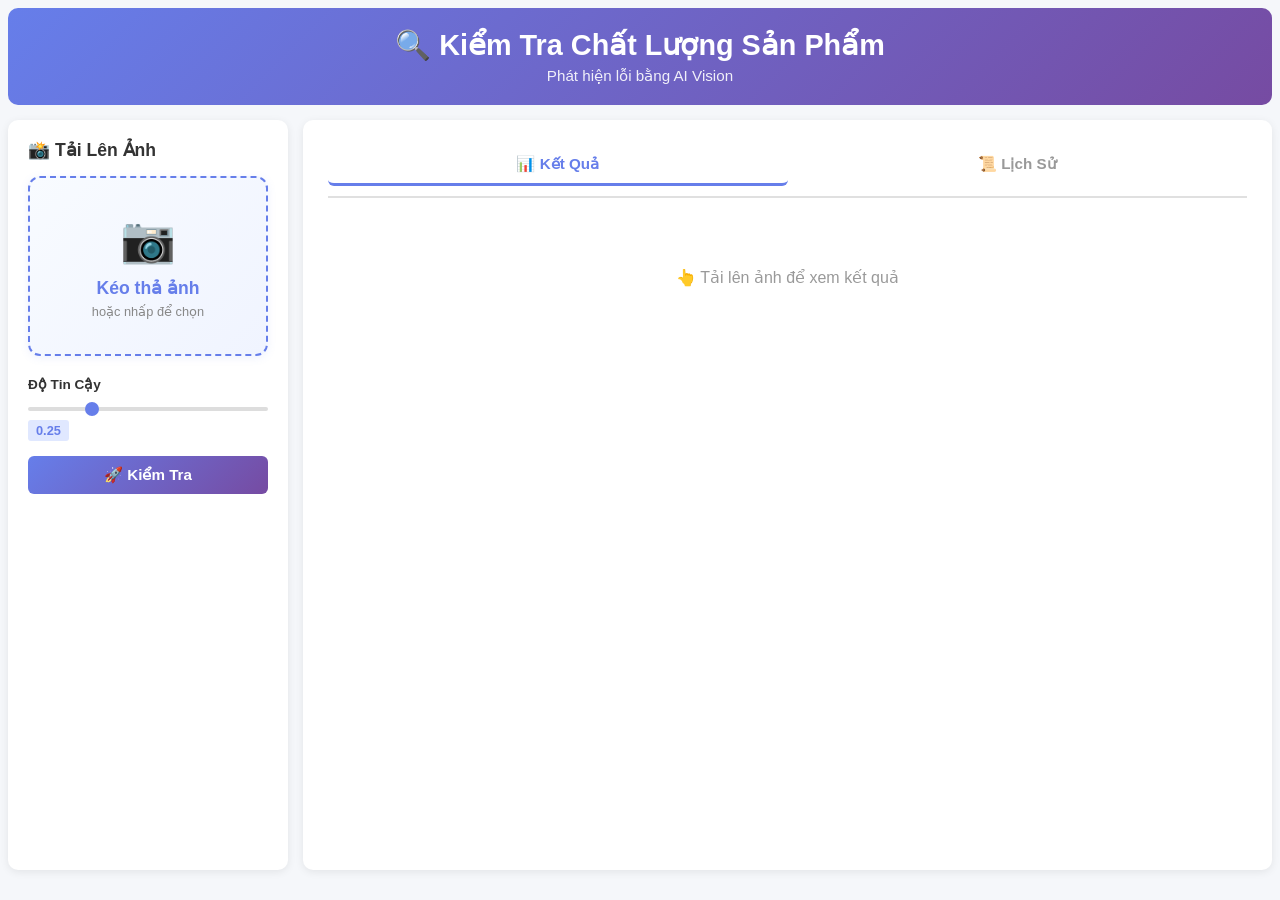
==== frontend/index.html @ b444d4b3 "Thêm giao diện frontend" ====
<!DOCTYPE html>
<html lang="vi">
<head>
  <meta charset="UTF-8">
  <meta name="viewport" content="width=device-width, initial-scale=1.0">
  <title>Kiểm Tra Chất Lượng Sản Phẩm</title>
  <style>
    * { margin: 0; padding: 0; box-sizing: border-box; }
    body { 
      font-family: -apple-system, BlinkMacSystemFont, 'Segoe UI', sans-serif;
      background: #f5f7fa;
      min-height: 100vh;
    }
    .container { max-width: 1600px; margin: 0 auto; padding: 8px; }
    
    header {
      background: linear-gradient(135deg, #667eea 0%, #764ba2 100%);
      color: white;
      padding: 20px;
      border-radius: 10px;
      text-align: center;
      margin-bottom: 15px;
    }
    header h1 { font-size: 1.8em; margin-bottom: 5px; }
    header p { font-size: 0.95em; opacity: 0.9; }
    
    .wrapper {
      display: grid;
      grid-template-columns: 280px 1fr;
      gap: 15px;
      min-height: calc(100vh - 150px);
    }
    
    .sidebar {
      background: white;
      border-radius: 10px;
      padding: 20px;
      box-shadow: 0 2px 8px rgba(0,0,0,0.08);
      overflow-y: auto;
    }
    
    .main {
      background: white;
      border-radius: 10px;
      padding: 25px;
      box-shadow: 0 2px 8px rgba(0,0,0,0.08);
      overflow-y: auto;
    }
    
    h3 { font-size: 1.1em; margin-bottom: 15px; color: #333; }
    
    .upload-box {
      border: 2px dashed #667eea;
      border-radius: 12px;
      padding: 35px 20px;
      text-align: center;
      cursor: pointer;
      background: linear-gradient(135deg, #f8fbff 0%, #f0f4ff 100%);
      margin-bottom: 20px;
      transition: all 0.3s;
      box-shadow: 0 2px 8px rgba(102, 126, 234, 0.1);
    }
    .upload-box:hover { background: linear-gradient(135deg, #f0f4ff 0%, #e8ecff 100%); border-color: #764ba2; box-shadow: 0 4px 16px rgba(102, 126, 234, 0.2); transform: translateY(-2px); }
    .upload-box.drag { background: linear-gradient(135deg, #e8ecff 0%, #dfe7ff 100%); box-shadow: 0 6px 20px rgba(102, 126, 234, 0.3); border-color: #764ba2; }
    
    .upload-icon { font-size: 2.8em; margin-bottom: 12px; }
    .upload-text { font-size: 1.1em; font-weight: 700; color: #667eea; margin-bottom: 5px; }
    .upload-sub { font-size: 0.8em; color: #888; }
    
    #fileInput { display: none; }
    
    #preview {
      max-width: 100%;
      max-height: 140px;
      border-radius: 6px;
      display: none;
      margin-bottom: 12px;
      border: 1px solid #e0e0e0;
    }
    
    #fileInfo { 
      font-size: 0.75em; 
      color: #666;
      margin-bottom: 12px;
      word-break: break-all;
    }
    
    .form-group { margin-bottom: 15px; }
    .form-group label {
      display: block;
      margin-bottom: 5px;
      font-weight: 600;
      font-size: 0.85em;
      color: #333;
    }
    
    .form-group input[type="range"] {
      width: 100%;
      height: 4px;
      border-radius: 2px;
      background: #ddd;
      outline: none;
      -webkit-appearance: none;
    }
    .form-group input[type="range"]::-webkit-slider-thumb {
      -webkit-appearance: none;
      width: 14px; height: 14px;
      border-radius: 50%;
      background: #667eea;
      cursor: pointer;
    }
    .form-group input[type="range"]::-moz-range-thumb {
      width: 14px; height: 14px;
      border-radius: 50%;
      background: #667eea;
      cursor: pointer; border: none;
    }
    
    .value-badge {
      display: inline-block;
      background: #e0e8ff;
      padding: 3px 8px;
      border-radius: 3px;
      color: #667eea;
      font-weight: bold;
      font-size: 0.8em;
    }
    
    button {
      width: 100%;
      padding: 10px;
      border: none;
      border-radius: 6px;
      font-weight: 600;
      cursor: pointer;
      transition: all 0.3s;
      margin-bottom: 10px;
    }
    
    .btn-primary {
      background: linear-gradient(135deg, #667eea 0%, #764ba2 100%);
      color: white;
      font-size: 0.95em;
    }
    .btn-primary:hover { transform: translateY(-1px); box-shadow: 0 4px 12px rgba(102, 126, 234, 0.3); }
    .btn-primary:disabled { opacity: 0.6; cursor: not-allowed; }
    
    .status {
      padding: 10px 12px;
      border-radius: 6px;
      display: none;
      font-size: 0.85em;
      border-left: 3px solid;
    }
    .status.show { display: block; }
    .status-info { background: #e3f2fd; color: #1976d2; border-left-color: #1976d2; }
    .status-success { background: #e8f5e9; color: #388e3c; border-left-color: #388e3c; }
    .status-error { background: #ffebee; color: #d32f2f; border-left-color: #d32f2f; }
    
    .spinner {
      display: inline-block;
      width: 12px; height: 12px;
      border: 2px solid #f3f3f3;
      border-top-color: #667eea;
      border-radius: 50%;
      animation: spin 0.8s linear infinite;
      margin-right: 6px;
    }
    @keyframes spin { to { transform: rotate(360deg); } }
    
    .tabs {
      display: flex;
      gap: 0;
      margin-bottom: 20px;
      border-bottom: 2px solid #e0e0e0;
    }
    .tab-btn {
      padding: 10px 16px;
      background: none;
      border: none;
      cursor: pointer;
      font-weight: 600;
      color: #999;
      border-bottom: 3px solid transparent;
      transition: all 0.3s;
      font-size: 0.95em;
    }
    .tab-btn.active { color: #667eea; border-bottom-color: #667eea; }
    
    .tab-content { display: none; }
    .tab-content.active { display: block; }
    
    .result-image {
      width: 100%;
      max-height: 450px;
      object-fit: contain;
      border-radius: 8px;
      border: 1px solid #e0e0e0;
      margin-bottom: 20px;
    }
    
    .image-section {
      background: linear-gradient(135deg, #f8fbff 0%, #f4f7ff 100%);
      padding: 15px;
      border-radius: 8px;
      margin-bottom: 20px;
      border: 1px solid #dfe7ff;
    }
    .image-caption { font-size: 0.9em; color: #4b5a7a; margin-bottom: 10px; font-weight: 600; }
    
    .verdict-badge {
      display: flex;
      align-items: center;
      gap: 15px;
      padding: 15px 18px;
      border-radius: 8px;
      border-left: 4px solid;
      margin-bottom: 20px;
      font-weight: 500;
    }
    .verdict-icon { font-size: 2.2em; }
    .verdict-status { font-size: 1.2em; font-weight: bold; margin-bottom: 3px; }
    .verdict-desc { font-size: 0.85em; opacity: 0.85; }
    
    .verdict-pass { background: #e8f5e9; border-left-color: #4caf50; color: #1b5e20; }
    .verdict-flag { background: #fff3e0; border-left-color: #ff9800; color: #e65100; }
    .verdict-reject { background: #ffebee; border-left-color: #f44336; color: #b71c1c; }
    
    .stats-grid {
      display: grid;
      grid-template-columns: repeat(auto-fit, minmax(140px, 1fr));
      gap: 12px;
      margin-bottom: 20px;
    }
    .stat-box {
      background: linear-gradient(135deg, #667eea 0%, #764ba2 100%);
      color: white;
      padding: 15px;
      border-radius: 8px;
      text-align: center;
    }
    .stat-label { font-size: 0.75em; opacity: 0.9; margin-bottom: 5px; }
    .stat-value { font-size: 1.8em; font-weight: bold; }
    
    .section-title { 
      font-size: 1.15em; 
      margin: 25px 0 18px;
      color: #1a1a1a;
      font-weight: 700;
      display: flex;
      align-items: center;
      gap: 8px;
    }
    
    .defect-card {
      background: white;
      border-radius: 12px;
      margin-bottom: 16px;
      box-shadow: 0 2px 12px rgba(0, 0, 0, 0.08);
      transition: all 0.3s ease;
      overflow: hidden;
      border: 1px solid #e8ecff;
    }
    .defect-card:hover { 
      box-shadow: 0 8px 24px rgba(102, 126, 234, 0.2); 
      transform: translateY(-2px);
    }
    
    .defect-header { 
      display: flex; 
      justify-content: space-between; 
      align-items: center; 
      background: linear-gradient(135deg, #667eea 0%, #5568d3 100%);
      color: white;
      padding: 14px 16px;
      gap: 12px;
    }
    .defect-name { 
      font-weight: 700; 
      color: white; 
      font-size: 1.05em; 
      flex: 1;
    }
    .severity-badge {
      display: inline-flex;
      align-items: center;
      padding: 6px 14px;
      border-radius: 20px;
      font-size: 0.75em;
      font-weight: bold;
      color: white;
      white-space: nowrap;
      text-transform: uppercase;
      letter-spacing: 0.5px;
      background: rgba(255, 255, 255, 0.25);
      backdrop-filter: blur(10px);
      border: 1px solid rgba(255, 255, 255, 0.4);
    }
    
    .defect-info {
      padding: 16px;
      display: grid;
      grid-template-columns: repeat(auto-fit, minmax(160px, 1fr));
      gap: 16px;
    }
    
    .info-row { 
      display: flex;
      flex-direction: column;
      gap: 6px;
      padding: 12px;
      background: #f8fbff;
      border-radius: 8px;
      border: 1px solid #e8ecff;
      transition: all 0.2s;
    }
    .info-row:hover {
      background: #f0f4ff;
      border-color: #667eea;
    }
    
    .info-label { 
      font-weight: 600; 
      color: #667eea; 
      display: flex; 
      align-items: center; 
      gap: 5px;
      font-size: 0.8em;
      text-transform: uppercase;
      letter-spacing: 0.3px;
    }
    .info-value { 
      color: #1a1a1a; 
      font-weight: 700;
      font-size: 1.15em;
    }
    
    .report-box {
      background: #f9f9f9;
      padding: 12px;
      border-radius: 6px;
      margin-bottom: 12px;
      border-left: 3px solid #667eea;
    }
    .report-title { font-weight: 600; color: #667eea; margin-bottom: 8px; font-size: 0.9em; }
    .report-content { font-size: 0.85em; color: #555; line-height: 1.5; }
    
    .empty-state {
      text-align: center;
      padding: 50px 20px;
      color: #999;
    }
    
    .history-item {
      background: #f5f5f5;
      padding: 12px;
      border-radius: 6px;
      margin-bottom: 10px;
      border-left: 3px solid #ddd;
      display: flex;
      justify-content: space-between;
      align-items: center;
    }
    .history-info { flex: 1; }
    .history-time { font-size: 0.8em; color: #999; margin-top: 4px; }
    .history-badge {
      padding: 5px 10px;
      border-radius: 4px;
      font-size: 0.8em;
      font-weight: bold;
      color: white;
      white-space: nowrap;
    }
    
    @media (max-width: 900px) {
      .wrapper { grid-template-columns: 250px 1fr; gap: 10px; }
      .sidebar { padding: 15px; }
      .main { padding: 15px; }
    }
    
    @media (max-width: 768px) {
      .wrapper { grid-template-columns: 1fr; }
      header h1 { font-size: 1.4em; }
      .tabs { margin-bottom: 15px; }
      .defect-info { grid-template-columns: 1fr; }
      .sidebar { max-height: 240px; }
    }
  </style>
</head>
<body>
  <div class="container">
    <header>
      <h1>🔍 Kiểm Tra Chất Lượng Sản Phẩm</h1>
      <p>Phát hiện lỗi bằng AI Vision</p>
    </header>
    
    <div class="wrapper">
      <!-- SIDEBAR -->
      <div class="sidebar">
        <h3>📸 Tải Lên Ảnh</h3>
        
        <div class="upload-box" id="uploadBox">
          <div class="upload-icon">📷</div>
          <div class="upload-text">Kéo thả ảnh</div>
          <div class="upload-sub">hoặc nhấp để chọn</div>
        </div>
        
        <input type="file" id="fileInput" accept="image/*">
        <img id="preview" alt="Preview">
        <div id="fileInfo"></div>
        
        <div class="form-group">
          <label>Độ Tin Cậy</label>
          <input type="range" id="confidenceSlider" min="0" max="100" value="25" step="5">
          <div style="margin-top: 5px;">
            <span class="value-badge" id="confidenceValue">0.25</span>
          </div>
        </div>
        
        <button class="btn-primary" id="uploadBtn">🚀 Kiểm Tra</button>
        <div class="status" id="status"></div>
      </div>
      
      <!-- MAIN -->
      <div class="main">
        <div class="tabs">
          <button class="tab-btn active" data-tab="results">📊 Kết Quả</button>
          <button class="tab-btn" data-tab="history">📜 Lịch Sử</button>
        </div>
        
        <div class="tab-content active" id="results">
          <div id="resultsContainer" class="empty-state">
            👆 Tải lên ảnh để xem kết quả
          </div>
        </div>
        
        <div class="tab-content" id="history">
          <div id="historyContainer" class="empty-state">
            Chưa có lịch sử kiểm tra
          </div>
        </div>
      </div>
    </div>
  </div>

  <script src="js/api.js"></script>
  <script>
    const uploadBox = document.getElementById('uploadBox');
    const fileInput = document.getElementById('fileInput');
    const preview = document.getElementById('preview');
    const fileInfo = document.getElementById('fileInfo');
    const uploadBtn = document.getElementById('uploadBtn');
    const status = document.getElementById('status');
    const confidenceSlider = document.getElementById('confidenceSlider');
    const confidenceValue = document.getElementById('confidenceValue');
    
    let selectedFile = null;
    
    uploadBox.addEventListener('click', () => fileInput.click());
    
    uploadBox.addEventListener('dragover', (e) => {
      e.preventDefault();
      uploadBox.classList.add('drag');
    });
    uploadBox.addEventListener('dragleave', () => uploadBox.classList.remove('drag'));
    uploadBox.addEventListener('drop', (e) => {
      e.preventDefault();
      uploadBox.classList.remove('drag');
      handleFile(e.dataTransfer.files[0]);
    });
    
    fileInput.addEventListener('change', (e) => {
      if (e.target.files[0]) handleFile(e.target.files[0]);
    });
    
    function handleFile(file) {
      if (!file) return;
      selectedFile = file;
      const reader = new FileReader();
      reader.onload = (e) => {
        preview.src = e.target.result;
        preview.style.display = 'block';
        const sizeMB = (file.size / 1024 / 1024).toFixed(2);
        fileInfo.innerHTML = `<strong>${file.name}</strong><br>${sizeMB} MB`;
      };
      reader.readAsDataURL(file);
    }
    
    confidenceSlider.addEventListener('input', (e) => {
      confidenceValue.textContent = (e.target.value / 100).toFixed(2);
    });
    
    uploadBtn.addEventListener('click', async () => {
      if (!selectedFile) {
        showStatus('Vui lòng chọn ảnh', 'error');
        return;
      }
      uploadBtn.disabled = true;
      showStatus('<span class="spinner"></span>Đang xử lý...', 'info');
      try {
        const confidence = confidenceSlider.value / 100;
        const result = await apiClient.inspectImage(selectedFile, confidence);
        displayResults(result);
        saveHistory(result);
        showStatus('✅ Kiểm tra thành công!', 'success');
      } catch (error) {
        showStatus('❌ ' + error.message, 'error');
      } finally {
        uploadBtn.disabled = false;
      }
    });
    
    function resolveImageUrl(url) {
      if (!url) return '';
      if (/^https?:\/\//i.test(url)) return url;
      return `${apiClient.baseUrl}/${url.replace(/^\/?/, '')}`;
    }
    
    function displayResults(data) {
      const container = document.getElementById('resultsContainer');
      const { predictions = [], result_image_url, report = {}, vqa_quick_answers = {}, total_defects = 0 } = data;
      const imageUrl = resolveImageUrl(result_image_url);
      
      let html = '';
      
      if (report.verdict) {
        const verdictMap = {
          'PASS': { class: 'verdict-pass', icon: '✅', label: 'ĐẠT' },
          'FLAG': { class: 'verdict-flag', icon: '⚠️', label: 'CẢNH BÁO' },
          'REJECT': { class: 'verdict-reject', icon: '❌', label: 'KHÔNG ĐẠT' }
        };
        const v = verdictMap[report.verdict] || verdictMap['PASS'];
        html += `
          <div class="verdict-badge ${v.class}">
            <div class="verdict-icon">${v.icon}</div>
            <div>
              <div class="verdict-status">${v.label}</div>
              <div class="verdict-desc">${report.summary || 'Kiểm tra hoàn thành'}</div>
            </div>
          </div>
        `;
      }
      
      if (total_defects !== undefined) {
        html += `<div class="stats-grid">
          <div class="stat-box">
            <div class="stat-label">Tổng Lỗi</div>
            <div class="stat-value">${total_defects}</div>
          </div>
          ${report.confidence ? `<div class="stat-box">
            <div class="stat-label">Độ Tin Cậy</div>
            <div class="stat-value">${Math.round(report.confidence * 100)}%</div>
          </div>` : ''}
        </div>`;
      }
      
      if (imageUrl) {
        html += `
          <div class="image-section">
            <div class="image-caption">🖼️ Ảnh Kết Quả Phát Hiện</div>
            <img src="${imageUrl}" class="result-image" alt="Result" onerror="this.style.display='none'">
          </div>
        `;
      }
      
      if (predictions?.length > 0) {
        html += '<div class="section-title">� Chi Tiết Lỗi Phát Hiện <span style="font-size: 0.85em; color: #999;">(Tổng: ' + predictions.length + ')</span></div>';
        
        // Helper to safely extract numeric values
        const getNumVal = (val) => {
          if (typeof val === 'number') return val;
          if (typeof val === 'object' && val !== null) {
            const v = val.value !== undefined ? val.value : val;
            return Number(v) || 0;
          }
          return Number(val) || 0;
        };
        
        predictions.forEach((p, idx) => {
          let conf = p.confidence;
          if (typeof conf === 'object' && conf.SCORE) conf = conf.SCORE / 100;
          conf = ((conf || 0) * 100);
          
          let sev = p.severity || 'NORMAL';
          if (typeof sev === 'object') sev = sev.LEVEL || 'NORMAL';
          sev = String(sev).toUpperCase().trim();
          
          const sevColors = { 'HIGH': '#f44336', 'MEDIUM': '#ff9800', 'LOW': '#ffc107', 'NORMAL': '#4caf50', 'CRITICAL': '#c62828' };
          
          // Get area, x, y safely
          const area = p.area ? getNumVal(p.area).toFixed(1) : 'N/A';
          const xPos = p.x !== undefined ? getNumVal(p.x).toFixed(1) : 'N/A';
          const yPos = p.y !== undefined ? getNumVal(p.y).toFixed(1) : 'N/A';
          
          let infoHtml = `
                <div class="info-row">
                  <span class="info-label">📊 Độ Tin Cậy</span>
                  <span class="info-value">${conf.toFixed(1)}%</span>
                </div>
                <div class="info-row">
                  <span class="info-label">📏 Diện Tích</span>
                  <span class="info-value">${area}${typeof area !== 'string' ? ' px²' : ''}</span>
                </div>`;
          
          if (xPos !== 'N/A') {
            infoHtml += `<div class="info-row">
                  <span class="info-label">📍 Tọa Độ X</span>
                  <span class="info-value">${xPos}</span>
                </div>`;
          }
          if (yPos !== 'N/A') {
            infoHtml += `<div class="info-row">
                  <span class="info-label">📍 Tọa Độ Y</span>
                  <span class="info-value">${yPos}</span>
                </div>`;
          }
          if (p.class) {
            infoHtml += `<div class="info-row">
                  <span class="info-label">🏷️ Loại Lỗi</span>
                  <span class="info-value">${p.class}</span>
                </div>`;
          }
          
          html += `
            <div class="defect-card">
              <div class="defect-header">
                <div class="defect-name">#${idx + 1} ${p.defect_type || 'Lỗi'}</div>
                <span class="severity-badge" style="background: ${sevColors[sev] || '#999'};">${sev}</span>
              </div>
              <div class="defect-info">
                ${infoHtml}
              </div>
            </div>
          `;
        });
      } else if (total_defects === 0) {
        html += '<div style="text-align: center; padding: 25px; background: #e8f5e9; border-radius: 8px; color: #4caf50; font-weight: 600; margin: 15px 0;">✅ Không phát hiện lỗi</div>';
      }
      
      if (report.recommendations?.length > 0) {
        html += `<div class="section-title">💡 Khuyến Cáo</div>
          <div class="report-box">
            <div class="report-content">
              ${report.recommendations.map(r => `<div style="margin-bottom: 6px;">• ${r}</div>`).join('')}
            </div>
          </div>`;
      }
      
      container.innerHTML = html || '<div class="empty-state">Không có dữ liệu</div>';
      switchTab('results');
    }
    
    function saveHistory(data) {
      let history = JSON.parse(localStorage.getItem('history') || '[]');
      history.unshift({
        verdict: data.report?.verdict || 'UNKNOWN',
        time: new Date().toLocaleString('vi-VN'),
        defects: data.total_defects || 0
      });
      localStorage.setItem('history', JSON.stringify(history.slice(0, 50)));
      loadHistory();
    }
    
    function loadHistory() {
      const history = JSON.parse(localStorage.getItem('history') || '[]');
      const container = document.getElementById('historyContainer');
      
      if (!history.length) {
        container.innerHTML = '<div class="empty-state">Chưa có lịch sử</div>';
        return;
      }
      
      let html = '';
      history.forEach((item, idx) => {
        const vmap = { 'PASS': '#4caf50', 'FLAG': '#ff9800', 'REJECT': '#f44336' };
        const lmap = { 'PASS': 'ĐẠT', 'FLAG': 'CẢNH BÁO', 'REJECT': 'KHÔNG ĐẠT' };
        
        html += `
          <div class="history-item">
            <div class="history-info">
              <div style="font-weight: 600;">Kiểm tra #${idx + 1}</div>
              <div class="history-time">${item.time}</div>
              <div style="font-size: 0.8em; color: #667eea; margin-top: 3px;">Lỗi: ${item.defects}</div>
            </div>
            <div class="history-badge" style="background: ${vmap[item.verdict] || '#999'};">
              ${lmap[item.verdict] || item.verdict}
            </div>
          </div>
        `;
      });
      container.innerHTML = html;
    }
    
    function showStatus(msg, type) {
      status.innerHTML = msg;
      status.className = `status show status-${type}`;
      if (type === 'success') setTimeout(() => status.classList.remove('show'), 3000);
    }
    
    function switchTab(tabName) {
      document.querySelectorAll('.tab-btn').forEach(b => b.classList.remove('active'));
      document.querySelectorAll('.tab-content').forEach(t => t.classList.remove('active'));
      document.querySelector(`[data-tab="${tabName}"]`).classList.add('active');
      document.getElementById(tabName).classList.add('active');
    }
    
    document.querySelectorAll('.tab-btn').forEach(btn => {
      btn.addEventListener('click', () => switchTab(btn.dataset.tab));
    });
    
    loadHistory();
  </script>
</body>
</html>
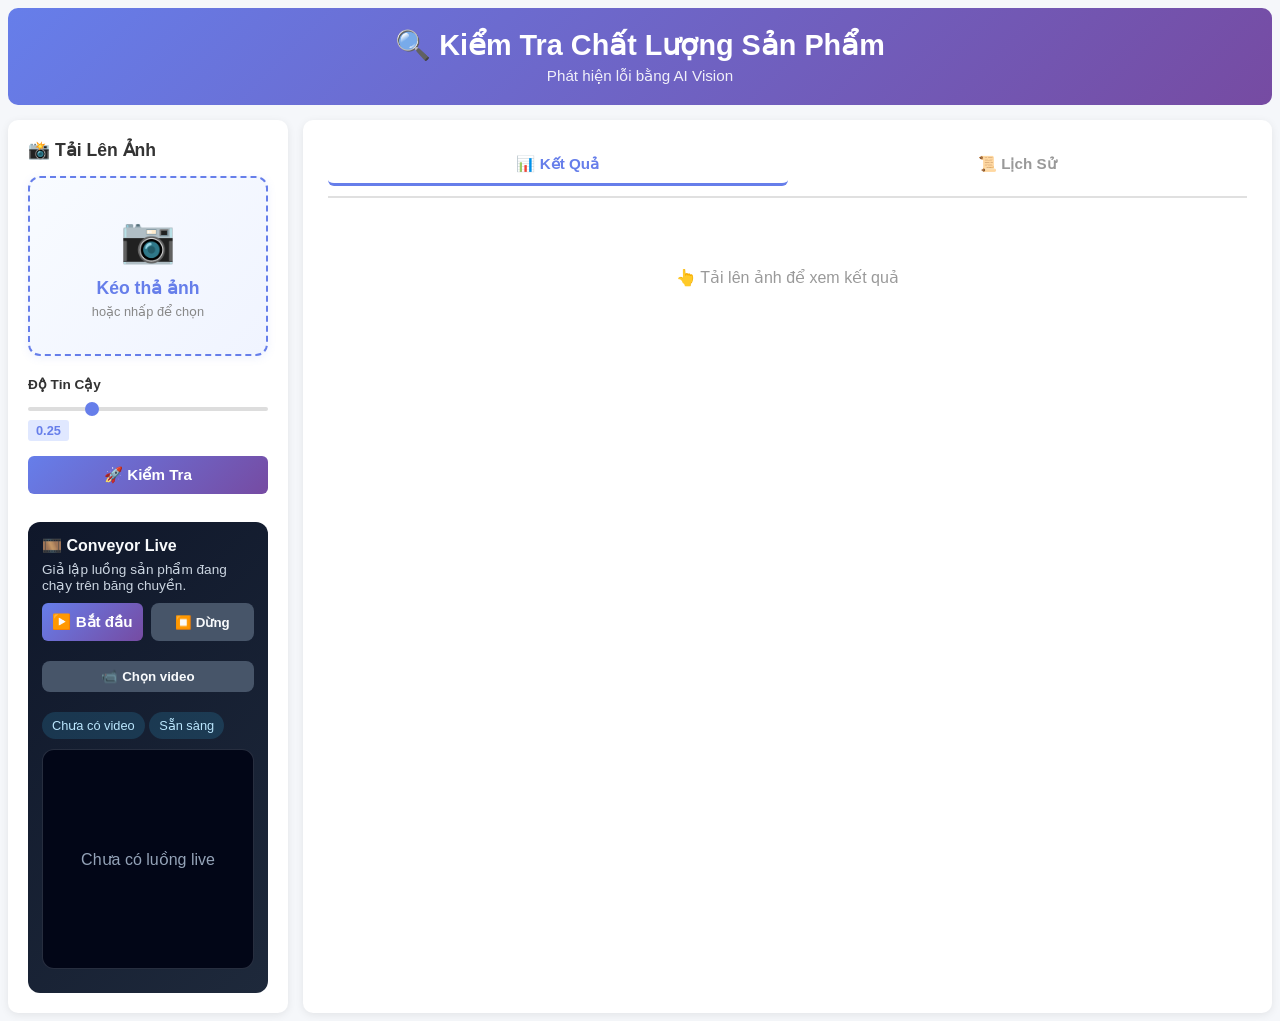
==== commit 571558ee: "the end." ====
--- a/frontend/index.html
+++ b/frontend/index.html
@@ -370,6 +370,61 @@
       font-weight: bold;
       color: white;
       white-space: nowrap;
+    }
+    .live-panel {
+      margin-top: 18px;
+      padding: 14px;
+      border-radius: 12px;
+      background: linear-gradient(135deg, #0f172a, #1e293b);
+      color: #f8fafc;
+    }
+    .live-panel h4 { margin-bottom: 6px; font-size: 1rem; }
+    .live-panel p { font-size: 0.85rem; color: #cbd5e1; margin-bottom: 10px; }
+    .stream-controls { display: flex; gap: 8px; margin-bottom: 10px; }
+    .btn-secondary {
+      background: #475569;
+      color: #f8fafc;
+      border: none;
+      border-radius: 8px;
+      padding: 8px 12px;
+      cursor: pointer;
+    }
+    .stream-status {
+      display: inline-block;
+      padding: 6px 10px;
+      border-radius: 999px;
+      font-size: 0.8rem;
+      margin-bottom: 10px;
+      background: rgba(56, 189, 248, 0.16);
+      color: #bae6fd;
+    }
+    .stream-status.error { background: rgba(248, 113, 113, 0.16); color: #fecaca; }
+    .stream-status.success { background: rgba(74, 222, 128, 0.16); color: #dcfce7; }
+    .stream-frame {
+      border-radius: 12px;
+      overflow: hidden;
+      background: #020617;
+      min-height: 220px;
+      display: flex;
+      align-items: center;
+      justify-content: center;
+      border: 1px solid rgba(148, 163, 184, 0.25);
+    }
+    .stream-frame img { width: 100%; height: auto; display: block; }
+    .stream-placeholder { color: #94a3b8; text-align: center; padding: 24px; }
+    .stream-log {
+      margin-top: 10px;
+      display: grid;
+      gap: 6px;
+      max-height: 140px;
+      overflow-y: auto;
+    }
+    .stream-log-item {
+      padding: 8px 10px;
+      border-radius: 8px;
+      background: rgba(15, 23, 42, 0.65);
+      font-size: 0.8rem;
+      color: #e2e8f0;
     }
     
     @media (max-width: 900px) {
@@ -418,6 +473,26 @@
         </div>
         
         <button class="btn-primary" id="uploadBtn">🚀 Kiểm Tra</button>
+
+        <div class="live-panel">
+          <h4>🎞️ Conveyor Live</h4>
+          <p>Giả lập luồng sản phẩm đang chạy trên băng chuyền.</p>
+          <div class="stream-controls">
+            <button class="btn-primary" id="startConveyorBtn">▶️ Bắt đầu</button>
+            <button class="btn-secondary" id="stopConveyorBtn" disabled>⏹️ Dừng</button>
+          </div>
+          <div class="stream-controls">
+            <button class="btn-secondary" id="selectVideoBtn">📹 Chọn video</button>
+          </div>
+          <input type="file" id="videoInput" accept="video/*" style="display:none;">
+          <div class="stream-status" id="videoFileName">Chưa có video</div>
+          <div class="stream-status" id="streamStatus">Sẵn sàng</div>
+          <div class="stream-frame" id="conveyorFrame">
+            <div class="stream-placeholder">Chưa có luồng live</div>
+          </div>
+          <div class="stream-log" id="conveyorLog"></div>
+        </div>
+
         <div class="status" id="status"></div>
       </div>
       
@@ -453,8 +528,21 @@
     const status = document.getElementById('status');
     const confidenceSlider = document.getElementById('confidenceSlider');
     const confidenceValue = document.getElementById('confidenceValue');
+    const startConveyorBtn = document.getElementById('startConveyorBtn');
+    const stopConveyorBtn = document.getElementById('stopConveyorBtn');
+    const selectVideoBtn = document.getElementById('selectVideoBtn');
+    const videoInput = document.getElementById('videoInput');
+    const videoFileName = document.getElementById('videoFileName');
+    const conveyorFrame = document.getElementById('conveyorFrame');
+    const conveyorLog = document.getElementById('conveyorLog');
+    const streamStatus = document.getElementById('streamStatus');
     
     let selectedFile = null;
+    let selectedVideoFile = null;
+    let conveyorTimer = null;
+    let conveyorFrames = [];
+    let conveyorIndex = 0;
+    let conveyorRunning = false;
     
     uploadBox.addEventListener('click', () => fileInput.click());
     
@@ -509,7 +597,356 @@
         uploadBtn.disabled = false;
       }
     });
-    
+
+    startConveyorBtn.addEventListener('click', async () => {
+      if (conveyorRunning) return;
+
+      if (selectedVideoFile) {
+        await processSelectedVideo();
+        return;
+      }
+
+      try {
+        conveyorRunning = true;
+        startConveyorBtn.disabled = true;
+        stopConveyorBtn.disabled = false;
+        setConveyorStatus('Đang tạo luồng live...', 'info');
+
+        const confidence = confidenceSlider.value / 100;
+        const payload = await apiClient.simulateConveyor(8, 800, confidence);
+        conveyorFrames = payload.frames || [];
+        conveyorIndex = 0;
+
+        if (!conveyorFrames.length) {
+          throw new Error('Không nhận được khung hình nào');
+        }
+
+        setConveyorStatus('Luồng live đang chạy', 'success');
+        playNextConveyorFrame();
+      } catch (error) {
+        conveyorRunning = false;
+        startConveyorBtn.disabled = false;
+        stopConveyorBtn.disabled = true;
+        setConveyorStatus('Lỗi: ' + error.message, 'error');
+      }
+    });
+
+    stopConveyorBtn.addEventListener('click', () => {
+      conveyorRunning = false;
+      if (conveyorTimer) {
+        clearTimeout(conveyorTimer);
+        conveyorTimer = null;
+      }
+      startConveyorBtn.disabled = false;
+      stopConveyorBtn.disabled = true;
+      setConveyorStatus('Đã dừng luồng live', 'info');
+    });
+
+    selectVideoBtn.addEventListener('click', () => videoInput.click());
+
+    videoInput.addEventListener('change', (e) => {
+      selectedVideoFile = e.target.files[0] || null;
+      videoFileName.textContent = selectedVideoFile ? `Video: ${selectedVideoFile.name}` : 'Chưa có video';
+      videoFileName.className = 'stream-status info';
+    });
+
+    async function processSelectedVideo() {
+      if (!selectedVideoFile) {
+        setConveyorStatus('Vui lòng chọn video trước', 'error');
+        return;
+      }
+
+      if (conveyorRunning) {
+        conveyorRunning = false;
+        clearTimeout(conveyorTimer);
+        conveyorTimer = null;
+      }
+
+      startConveyorBtn.disabled = true;
+      stopConveyorBtn.disabled = true;
+      setConveyorStatus('Đang phân tích video...', 'info');
+      conveyorFrame.innerHTML = '<div class="stream-placeholder">Đang xử lý video...</div>';
+      conveyorLog.innerHTML = '';
+
+      try {
+        const confidence = confidenceSlider.value / 100;
+        const result = await apiClient.processVideo(selectedVideoFile, confidence, 40, 5.0);
+        const uniqueImages = result.unique_images_detected || 0;
+        const summaryText = `Video: ${result.video_name || selectedVideoFile.name} • ${uniqueImages} ảnh duy nhất • ${result.frames_inspected || 0} frame đã xử lý • ${result.defects_found || 0} ảnh có lỗi`;
+        
+        // Lưu kết quả để phát lại stream
+        window.videoProcessingResult = result;
+        window.conveyorVideoFrames = (result.logs || []).filter(log => log.saved_image_url);
+        window.conveyorVideoIndex = 0;
+        console.log('processSelectedVideo: videoProcessingResult saved:', window.videoProcessingResult);
+        console.log('processSelectedVideo: conveyorVideoFrames saved:', window.conveyorVideoFrames);
+        
+        const summaryItem = document.createElement('div');
+        summaryItem.className = 'stream-log-item';
+        summaryItem.textContent = summaryText;
+        conveyorLog.appendChild(summaryItem);
+
+        (result.logs || []).slice(0, 8).forEach((log) => {
+          const item = document.createElement('div');
+          item.className = 'stream-log-item';
+          item.textContent = `Frame ${log.frame_index} (${log.timestamp}s): ${log.has_defect ? 'có lỗi' : 'đạt'} • ${log.predictions_count || 0} phát hiện`;
+          conveyorLog.appendChild(item);
+        });
+
+        // Bắt đầu phát video stream từ các frame đã xử lý
+        if (window.conveyorVideoFrames.length > 0) {
+          setConveyorStatus('Đang phát video stream...', 'success');
+          conveyorRunning = true;
+          stopConveyorBtn.disabled = false;
+          playVideoStream();
+        } else {
+          setConveyorStatus('Không có frame nào được xử lý', 'error');
+        }
+
+        // Hiển thị kết quả chi tiết trên màn hình chính
+        renderVideoResultsOnly(result); // Use renderVideoResultsOnly to avoid saving history again
+        switchTab('results');
+        setConveyorStatus(result.defects_found > 0 ? `Phát hiện ${result.defects_found} frame lỗi` : 'Video đạt tiêu chuẩn', result.defects_found > 0 ? 'error' : 'success');
+        
+        // Automatically start replay on main screen after processing
+        if (window.conveyorVideoFrames.length > 0) {
+          replayVideoStreamOnMain(result);
+        }
+      } catch (error) {
+        setConveyorStatus('Lỗi video: ' + error.message, 'error');
+      } finally {
+        startConveyorBtn.disabled = false;
+      }
+    }
+
+    function playVideoStream() {
+      if (!conveyorRunning || !window.conveyorVideoFrames || !window.conveyorVideoFrames.length) return;
+      
+      const frame = window.conveyorVideoFrames[window.conveyorVideoIndex % window.conveyorVideoFrames.length];
+      const imageUrl = `${apiClient.baseUrl}${frame.saved_image_url}`;
+      
+      conveyorFrame.innerHTML = `
+        <img src="${imageUrl}" alt="Frame ${frame.frame_index}" style="width: 100%; border-radius: 8px;">
+      `;
+
+      // Cập nhật log
+      const logText = `Frame ${frame.frame_index} (${frame.timestamp}s): ${frame.has_defect ? '⚠️ LỖI' : '✅ Đạt'} • ${frame.predictions_count || 0} phát hiện`;
+      const entries = conveyorLog.children;
+      if (entries.length >= 6) {
+        conveyorLog.removeChild(entries[0]);
+      }
+      const logItem = document.createElement('div');
+      logItem.className = 'stream-log-item';
+      logItem.textContent = logText;
+      logItem.style.background = frame.has_defect ? 'rgba(239, 68, 68, 0.3)' : 'rgba(15, 23, 42, 0.65)';
+      conveyorLog.appendChild(logItem);
+
+      window.conveyorVideoIndex += 1;
+      conveyorTimer = setTimeout(playVideoStream, 500); // 500ms per frame for smooth playback
+    }
+
+    function setConveyorStatus(message, type = 'info') {
+      streamStatus.textContent = message;
+      streamStatus.className = `stream-status ${type}`.trim();
+    }
+
+    function formatDisplayValue(value, fallback = 'N/A') {
+      if (value === null || value === undefined || value === '') return fallback;
+      if (typeof value === 'number' || typeof value === 'boolean') return String(value);
+      if (typeof value === 'string') return value;
+      if (typeof value === 'object') {
+        const preferredKeys = ['name', 'label', 'class_name', 'defect_type', 'type', 'value', 'LEVEL', 'SCORE'];
+        for (const key of preferredKeys) {
+          if (value[key] !== undefined && value[key] !== null && value[key] !== '') {
+            return String(value[key]);
+          }
+        }
+        try {
+          return JSON.stringify(value);
+        } catch (error) {
+          return fallback;
+        }
+      }
+      return String(value);
+    }
+
+    function normalizeCount(value, fallback = 0) {
+      if (typeof value === 'number' && Number.isFinite(value)) return value;
+      if (typeof value === 'string') {
+        const parsed = Number(value);
+        return Number.isFinite(parsed) ? parsed : fallback;
+      }
+      if (value && typeof value === 'object') {
+        const candidates = ['count', 'total', 'value', 'defects', 'length'];
+        for (const key of candidates) {
+          const parsed = Number(value[key]);
+          if (Number.isFinite(parsed)) return parsed;
+        }
+      }
+      return fallback;
+    }
+
+    function playNextConveyorFrame() {
+      if (!conveyorRunning || !conveyorFrames.length) return;
+      const frame = conveyorFrames[conveyorIndex % conveyorFrames.length];
+      conveyorFrame.innerHTML = `
+        <img src="${frame.image_url}" alt="Conveyor frame ${frame.frame_index}">
+      `;
+
+      const entries = conveyorLog.children;
+      if (entries.length >= 6) {
+        conveyorLog.removeChild(entries[0]);
+      }
+      const logItem = document.createElement('div');
+      logItem.className = 'stream-log-item';
+      logItem.textContent = `Frame ${frame.frame_index}: ${frame.verdict} • ${frame.defect_count} defect(s)`;
+      conveyorLog.appendChild(logItem);
+
+      conveyorIndex += 1;
+      conveyorTimer = setTimeout(playNextConveyorFrame, 800);
+    }
+    
+    function displayVideoResults(result) {
+      const container = document.getElementById('resultsContainer');
+      if (!container) return;
+
+      const allFrames = result.logs || [];
+      const defectLogs = allFrames.filter((log) => log.has_defect);
+      const goodFrames = allFrames.filter((log) => !log.has_defect && log.saved_image_url);
+      const uniqueCount = normalizeCount(result.unique_images_detected, allFrames.length);
+      const defectCount = normalizeCount(result.defects_found, defectLogs.length);
+      const inspectedCount = normalizeCount(result.frames_inspected, allFrames.length);
+      const passCount = Math.max(0, inspectedCount - defectCount);
+      const summaryText = `Video: ${result.video_name || 'unknown'} • ${uniqueCount} ảnh duy nhất • ${defectCount} ảnh có lỗi`;
+
+      // Build frame gallery HTML
+      let frameGalleryHtml = '';
+      if (allFrames.length > 0) {
+        const allWithImages = allFrames.filter(log => log.saved_image_url);
+        frameGalleryHtml = `
+          <div style="display: grid; grid-template-columns: repeat(auto-fill, minmax(160px, 1fr)); gap: 12px; margin-bottom: 20px;">
+            ${allWithImages.map(log => {
+              const imgUrl = `${apiClient.baseUrl}${log.saved_image_url}`;
+              return `
+                <div style="background: #f8fbff; border-radius: 8px; overflow: hidden; border: ${log.has_defect ? '2px solid #f44336' : '1px solid #e0e0e0'}; cursor: pointer;" onclick="window.open('${imgUrl}', '_blank')">
+                  <img src="${imgUrl}" style="width: 100%; height: 120px; object-fit: cover; display: block;">
+                  <div style="padding: 6px 8px; font-size: 0.75em; background: ${log.has_defect ? '#ffebee' : '#f5f5f5'};">
+                    <div style="font-weight: 600; color: ${log.has_defect ? '#d32f2f' : '#333'};">Frame ${log.frame_index}</div>
+                    <div style="color: #666; margin-top: 2px;">${log.timestamp}s • ${log.predictions_count || 0} phát hiện</div>
+                  </div>
+                </div>
+              `;
+            }).join('')}
+          </div>
+        `;
+      }
+
+      // Build defect detail cards
+      let defectCardsHtml = '';
+      if (defectLogs.length > 0) {
+        defectCardsHtml = defectLogs.map((log) => {
+          const imgUrl = log.saved_image_url ? `${apiClient.baseUrl}${log.saved_image_url}` : null;
+          return `
+            <div class="defect-card">
+              <div class="defect-header" onclick="${imgUrl ? `window.open('${imgUrl}', '_blank')` : ''}" style="cursor: ${imgUrl ? 'pointer' : 'default'};">
+                <div class="defect-name">⚠️ Frame ${log.frame_index} - Lỗi</div>
+                <span class="severity-badge" style="background:#f44336;">${log.predictions_count || 0} phát hiện</span>
+              </div>
+              <div class="defect-info">
+                <div class="info-row">
+                  <span class="info-label">⏱ Thời gian</span>
+                  <span class="info-value">${log.timestamp}s</span>
+                </div>
+                <div class="info-row">
+                  <span class="info-label">📊 Số phát hiện</span>
+                  <span class="info-value">${log.predictions_count || 0}</span>
+                </div>
+                ${imgUrl ? `
+                <div style="grid-column: 1 / -1;">
+                  <img src="${imgUrl}" style="width: 100%; border-radius: 6px; border: 1px solid #e0e0e0; cursor: pointer;" onclick="window.open('${imgUrl}', '_blank')" alt="Defect frame ${log.frame_index}">
+                </div>` : ''}
+              </div>
+            </div>
+          `;
+        }).join('');
+      }
+
+      // Build replay button if we have frames with images
+      const frameImages = allFrames.filter(log => log.saved_image_url);
+      const replayBtnHtml = frameImages.length > 0 ? `
+        <button class="btn-primary" style="margin-bottom: 15px; max-width: 300px;" onclick="replayVideoStreamOnMain()">
+          ▶️ Xem lại video (${frameImages.length} frames)
+        </button>
+      ` : '';
+
+      container.innerHTML = `
+        <div class="verdict-badge ${defectCount > 0 ? 'verdict-reject' : 'verdict-pass'}">
+          <div class="verdict-icon">🎞️</div>
+          <div>
+            <div class="verdict-status">VIDEO INSPECTION</div>
+            <div class="verdict-desc">${summaryText}</div>
+          </div>
+        </div>
+        <div class="stats-grid">
+          <div class="stat-box">
+            <div class="stat-label">Ảnh duy nhất</div>
+            <div class="stat-value">${uniqueCount}</div>
+          </div>
+          <div class="stat-box" style="background: linear-gradient(135deg, #4caf50 0%, #2e7d32 100%);">
+            <div class="stat-label">Ảnh đạt</div>
+            <div class="stat-value">${passCount}</div>
+          </div>
+          <div class="stat-box" style="background: linear-gradient(135deg, #f44336 0%, #c62828 100%);">
+            <div class="stat-label">Ảnh có lỗi</div>
+            <div class="stat-value">${defectCount}</div>
+          </div>
+        </div>
+        ${replayBtnHtml}
+        <div id="mainVideoStreamContainer" style="margin: 12px 0 20px; min-height: 240px; background: #0b1220; border-radius: 12px; overflow: hidden; display: flex; align-items: center; justify-content: center; border: 1px solid #dbe3f0;">
+          <div style="color: #94a3b8; text-align: center; padding: 18px;">Nhấn "Xem lại video" để phát frame lỗi và frame đã quét ở đây</div>
+        </div>
+        ${frameImages.length > 0 ? `
+          <div class="section-title">📹 Frame đã quét (click để xem)</div>
+          ${frameGalleryHtml}
+        ` : ''}
+        ${defectLogs.length > 0 ? `
+          <div class="section-title">⚠️ Chi tiết lỗi</div>
+          ${defectCardsHtml}
+        ` : '<div style="padding: 16px; background: #e8f5e9; border-radius: 8px; color: #2e7d32;">✅ Không phát hiện lỗi</div>'}
+      `;
+      
+      // Save to history ONLY on initial processing (not on restore)
+      saveVideoHistory(result);
+    }
+    
+      // Replay video stream on the small conveyor frame (sidebar)
+      function replayVideoStream() {
+      const result = window.videoProcessingResult;
+      console.log("replayVideoStream called. Current window.videoProcessingResult:", result);
+      if (!result) {
+        console.error("replayVideoStream: window.videoProcessingResult is null or undefined.");
+        return;
+      }
+      const frames = (result.logs || []).filter(log => log.saved_image_url);
+      if (frames.length === 0) return;
+      
+      // Stop current conveyor if running
+      if (conveyorRunning) {
+        conveyorRunning = false;
+        clearTimeout(conveyorTimer);
+      }
+      
+      // Set up replay
+      window.conveyorVideoFrames = frames;
+      window.conveyorVideoIndex = 0;
+      conveyorRunning = true;
+      stopConveyorBtn.disabled = false;
+      startConveyorBtn.disabled = true;
+      setConveyorStatus('Đang phát lại video...', 'success');
+      conveyorLog.innerHTML = '';
+      playVideoStream();
+    }
+
     function resolveImageUrl(url) {
       if (!url) return '';
       if (/^https?:\/\//i.test(url)) return url;
@@ -520,6 +957,8 @@
       const container = document.getElementById('resultsContainer');
       const { predictions = [], result_image_url, report = {}, vqa_quick_answers = {}, total_defects = 0 } = data;
       const imageUrl = resolveImageUrl(result_image_url);
+      const defectCount = normalizeCount(total_defects, predictions.length);
+      const passCount = defectCount > 0 ? 0 : 1;
       
       let html = '';
       
@@ -530,12 +969,21 @@
           'REJECT': { class: 'verdict-reject', icon: '❌', label: 'KHÔNG ĐẠT' }
         };
         const v = verdictMap[report.verdict] || verdictMap['PASS'];
+        // Fix: convert summary to string if it's an object
+        let summaryText = 'Kiểm tra hoàn thành';
+        if (report.summary) {
+          if (typeof report.summary === 'string') {
+            summaryText = report.summary;
+          } else if (typeof report.summary === 'object') {
+            summaryText = JSON.stringify(report.summary);
+          }
+        }
         html += `
           <div class="verdict-badge ${v.class}">
             <div class="verdict-icon">${v.icon}</div>
             <div>
               <div class="verdict-status">${v.label}</div>
-              <div class="verdict-desc">${report.summary || 'Kiểm tra hoàn thành'}</div>
+              <div class="verdict-desc">${summaryText}</div>
             </div>
           </div>
         `;
@@ -545,7 +993,11 @@
         html += `<div class="stats-grid">
           <div class="stat-box">
             <div class="stat-label">Tổng Lỗi</div>
-            <div class="stat-value">${total_defects}</div>
+            <div class="stat-value">${defectCount}</div>
+          </div>
+          <div class="stat-box" style="background: linear-gradient(135deg, #4caf50 0%, #2e7d32 100%);">
+            <div class="stat-label">Đạt</div>
+            <div class="stat-value">${passCount}</div>
           </div>
           ${report.confidence ? `<div class="stat-box">
             <div class="stat-label">Độ Tin Cậy</div>
@@ -564,7 +1016,7 @@
       }
       
       if (predictions?.length > 0) {
-        html += '<div class="section-title">� Chi Tiết Lỗi Phát Hiện <span style="font-size: 0.85em; color: #999;">(Tổng: ' + predictions.length + ')</span></div>';
+        html += '<div class="section-title">📌 Chi Tiết Lỗi Phát Hiện <span style="font-size: 0.85em; color: #999;">(Tổng: ' + predictions.length + ')</span></div>';
         
         // Helper to safely extract numeric values
         const getNumVal = (val) => {
@@ -614,10 +1066,11 @@
                   <span class="info-value">${yPos}</span>
                 </div>`;
           }
-          if (p.class) {
+          const defectLabel = formatDisplayValue(p.defect_type || p.class_name || p.class, 'Lỗi');
+          if (defectLabel) {
             infoHtml += `<div class="info-row">
                   <span class="info-label">🏷️ Loại Lỗi</span>
-                  <span class="info-value">${p.class}</span>
+                  <span class="info-value">${defectLabel}</span>
                 </div>`;
           }
           
@@ -653,9 +1106,30 @@
     function saveHistory(data) {
       let history = JSON.parse(localStorage.getItem('history') || '[]');
       history.unshift({
+        type: 'image',
         verdict: data.report?.verdict || 'UNKNOWN',
         time: new Date().toLocaleString('vi-VN'),
-        defects: data.total_defects || 0
+        defects: data.total_defects || 0,
+        imageUrl: data.result_image_url || null
+      });
+      localStorage.setItem('history', JSON.stringify(history.slice(0, 50)));
+      loadHistory();
+    }
+    
+    function saveVideoHistory(result) {
+      let history = JSON.parse(localStorage.getItem('history') || '[]');
+      const defectLogs = (result.logs || []).filter(log => log.has_defect);
+      const firstDefectImage = defectLogs.length > 0 ? defectLogs[0].saved_image_url : null;
+      history.unshift({
+        type: 'video',
+        verdict: result.defects_found > 0 ? 'REJECT' : 'PASS',
+        time: new Date().toLocaleString('vi-VN'),
+        defects: result.defects_found || 0,
+        videoName: result.video_name || 'Video',
+        framesInspected: result.frames_inspected || 0,
+        uniqueImages: result.unique_images_detected || 0,
+        imageUrl: firstDefectImage || null,
+        logs: result.logs || []
       });
       localStorage.setItem('history', JSON.stringify(history.slice(0, 50)));
       loadHistory();
@@ -675,20 +1149,258 @@
         const vmap = { 'PASS': '#4caf50', 'FLAG': '#ff9800', 'REJECT': '#f44336' };
         const lmap = { 'PASS': 'ĐẠT', 'FLAG': 'CẢNH BÁO', 'REJECT': 'KHÔNG ĐẠT' };
         
-        html += `
-          <div class="history-item">
-            <div class="history-info">
-              <div style="font-weight: 600;">Kiểm tra #${idx + 1}</div>
-              <div class="history-time">${item.time}</div>
-              <div style="font-size: 0.8em; color: #667eea; margin-top: 3px;">Lỗi: ${item.defects}</div>
+        if (item.type === 'video') {
+          // Video history item
+          const imgUrl = item.imageUrl ? `${apiClient.baseUrl}${item.imageUrl}` : null;
+          const defectsCount = normalizeCount(item.defects, 0);
+          const passCount = Math.max(0, normalizeCount(item.framesInspected, 0) - defectsCount);
+          html += `
+            <div class="history-item" style="flex-direction: column; align-items: stretch; cursor: pointer;" onclick="restoreVideoResult(${idx})">
+              <div style="display: flex; justify-content: space-between; align-items: center; margin-bottom: 8px;">
+                <div class="history-info">
+                  <div style="font-weight: 600;">🎞️ ${item.videoName}</div>
+                  <div class="history-time">${item.time}</div>
+                  <div style="font-size: 0.8em; color: #667eea; margin-top: 3px;">${normalizeCount(item.uniqueImages, 0)} ảnh • ${passCount} đạt • ${defectsCount} lỗi</div>
+                </div>
+                <div class="history-badge" style="background: ${vmap[item.verdict] || '#999'};">
+                  ${item.verdict === 'REJECT' ? (item.type === 'video' ? `${defectsCount} LỖI` : 'KHÔNG ĐẠT') : lmap[item.verdict] || item.verdict}
+                </div>
+              </div>
+              ${imgUrl ? `<img src="${imgUrl}" style="width: 100%; max-height: 100px; object-fit: cover; border-radius: 6px; border: 1px solid #e0e0e0;">` : ''}
             </div>
-            <div class="history-badge" style="background: ${vmap[item.verdict] || '#999'};">
-              ${lmap[item.verdict] || item.verdict}
+          `;
+        } else {
+          // Image history item
+          const imgUrl = item.imageUrl ? resolveImageUrl(item.imageUrl) : null;
+          const defectsCount = normalizeCount(item.defects, 0);
+          const passCount = defectsCount > 0 ? 0 : 1;
+          html += `
+            <div class="history-item" style="flex-direction: column; align-items: stretch; cursor: pointer;" onclick="restoreImageResult(${idx})">
+              <div style="display: flex; justify-content: space-between; align-items: center; margin-bottom: 8px;">
+                <div class="history-info">
+                  <div style="font-weight: 600;">📸 Kiểm tra #${idx + 1}</div>
+                  <div class="history-time">${item.time}</div>
+                  <div style="font-size: 0.8em; color: #667eea; margin-top: 3px;">Đạt: ${passCount} • Lỗi: ${defectsCount}</div>
+                </div>
+                <div class="history-badge" style="background: ${vmap[item.verdict] || '#999'};">
+                  ${item.verdict === 'REJECT' ? 'KHÔNG ĐẠT' : lmap[item.verdict] || item.verdict}
+                </div>
+              </div>
+              ${imgUrl ? `<img src="${imgUrl}" style="width: 100%; max-height: 100px; object-fit: cover; border-radius: 6px; border: 1px solid #e0e0e0;">` : ''}
             </div>
-          </div>
-        `;
+          `;
+        }
       });
       container.innerHTML = html;
+    }
+    
+    // Restore functions for history items (NOT save to history again)
+    function restoreVideoResult(index) {
+      const history = JSON.parse(localStorage.getItem('history') || '[]');
+      const item = history[index];
+      if (item && item.type === 'video' && item.logs) {
+        // Manually render video result WITHOUT calling displayVideoResults (which saves history)
+        const result = {
+          video_name: item.videoName,
+          frames_inspected: item.framesInspected,
+          defects_found: normalizeCount(item.defects, 0),
+          unique_images_detected: item.uniqueImages,
+          logs: item.logs
+        };
+        // Save to window for replay
+        window.videoProcessingResult = result;
+        window.conveyorVideoFrames = (result.logs || []).filter(log => log.saved_image_url);
+        window.conveyorVideoIndex = 0;
+        
+        // Render directly (bypass saveVideoHistory)
+        renderVideoResultsOnly(result);
+        switchTab('results');
+      }
+    }
+    
+    // Render video results without saving to history
+    function renderVideoResultsOnly(result) {
+      const container = document.getElementById('resultsContainer');
+      if (!container) return;
+
+      const allFrames = result.logs || [];
+      const defectLogs = allFrames.filter((log) => log.has_defect);
+      const frameImages = allFrames.filter(log => log.saved_image_url);
+      const uniqueCount = normalizeCount(result.unique_images_detected, allFrames.length);
+      const defectCount = normalizeCount(result.defects_found, defectLogs.length);
+      const inspectedCount = normalizeCount(result.frames_inspected, allFrames.length);
+      const passCount = Math.max(0, inspectedCount - defectCount);
+      const summaryText = `Video: ${result.video_name || 'unknown'} • ${uniqueCount} ảnh duy nhất • ${defectCount} ảnh có lỗi`;
+
+      let frameGalleryHtml = '';
+      if (frameImages.length > 0) {
+        frameGalleryHtml = `
+          <div style="display: grid; grid-template-columns: repeat(auto-fill, minmax(160px, 1fr)); gap: 12px; margin-bottom: 20px;">
+            ${frameImages.map(log => {
+              const imgUrl = `${apiClient.baseUrl}${log.saved_image_url}`;
+              return `
+                <div style="background: #f8fbff; border-radius: 8px; overflow: hidden; border: ${log.has_defect ? '2px solid #f44336' : '1px solid #e0e0e0'}; cursor: pointer;" onclick="window.open('${imgUrl}', '_blank')">
+                  <img src="${imgUrl}" style="width: 100%; height: 120px; object-fit: cover; display: block;">
+                  <div style="padding: 6px 8px; font-size: 0.75em; background: ${log.has_defect ? '#ffebee' : '#f5f5f5'};">
+                    <div style="font-weight: 600; color: ${log.has_defect ? '#d32f2f' : '#333'};">Frame ${log.frame_index}</div>
+                    <div style="color: #666; margin-top: 2px;">${log.timestamp}s • ${log.predictions_count || 0} phát hiện</div>
+                  </div>
+                </div>
+              `;
+            }).join('')}
+          </div>
+        `;
+      }
+
+      let defectCardsHtml = '';
+      if (defectLogs.length > 0) {
+        defectCardsHtml = defectLogs.map((log) => {
+          const imgUrl = log.saved_image_url ? `${apiClient.baseUrl}${log.saved_image_url}` : null;
+          return `
+            <div class="defect-card">
+              <div class="defect-header">
+                <div class="defect-name">⚠️ Frame ${log.frame_index} - Lỗi</div>
+                <span class="severity-badge" style="background:#f44336;">${log.predictions_count || 0} phát hiện</span>
+              </div>
+              <div class="defect-info">
+                <div class="info-row">
+                  <span class="info-label">⏱ Thời gian</span>
+                  <span class="info-value">${log.timestamp}s</span>
+                </div>
+                <div class="info-row">
+                  <span class="info-label">📊 Số phát hiện</span>
+                  <span class="info-value">${log.predictions_count || 0}</span>
+                </div>
+                ${imgUrl ? `
+                <div style="grid-column: 1 / -1;">
+                  <img src="${imgUrl}" style="width: 100%; border-radius: 6px; border: 1px solid #e0e0e0; cursor: pointer;" onclick="window.open('${imgUrl}', '_blank')" alt="Defect frame ${log.frame_index}">
+                </div>` : ''}
+              </div>
+            </div>
+          `;
+        }).join('');
+      }
+
+      const replayBtnHtml = frameImages.length > 0 ? `
+        <button class="btn-primary" style="margin-bottom: 15px; max-width: 300px;" onclick="replayVideoStreamOnMain()">
+          ▶️ Xem lại video (${frameImages.length} frames)
+        </button>
+      ` : '';
+
+      container.innerHTML = `
+        <div class="verdict-badge ${defectCount > 0 ? 'verdict-reject' : 'verdict-pass'}">
+          <div class="verdict-icon">🎞️</div>
+          <div>
+            <div class="verdict-status">VIDEO INSPECTION</div>
+            <div class="verdict-desc">${summaryText}</div>
+          </div>
+        </div>
+        <div class="stats-grid">
+          <div class="stat-box">
+            <div class="stat-label">Ảnh duy nhất</div>
+            <div class="stat-value">${uniqueCount}</div>
+          </div>
+          <div class="stat-box" style="background: linear-gradient(135deg, #4caf50 0%, #2e7d32 100%);">
+            <div class="stat-label">Ảnh đạt</div>
+            <div class="stat-value">${passCount}</div>
+          </div>
+          <div class="stat-box" style="background: linear-gradient(135deg, #f44336 0%, #c62828 100%);">
+            <div class="stat-label">Ảnh có lỗi</div>
+            <div class="stat-value">${defectCount}</div>
+          </div>
+        </div>
+        ${replayBtnHtml}
+        ${frameImages.length > 0 ? `
+          <div class="section-title">📹 Frame đã quét (click để xem)</div>
+          ${frameGalleryHtml}
+        ` : ''}
+        ${defectLogs.length > 0 ? `
+          <div class="section-title">⚠️ Chi tiết lỗi</div>
+          ${defectCardsHtml}
+        ` : '<div style="padding: 16px; background: #e8f5e9; border-radius: 8px; color: #2e7d32;">✅ Không phát hiện lỗi</div>'}
+      `;
+    }
+    
+    // Function to replay video stream on the main content area
+    let mainVideoReplayTimer = null;
+    let mainVideoReplayIndex = 0;
+    function replayVideoStreamOnMain(result = null) {
+      const mainContainer = document.getElementById('mainVideoStreamContainer');
+      if (!mainContainer) return;
+
+      const activeResult = result || window.videoProcessingResult;
+      console.log('replayVideoStreamOnMain called. Current result:', activeResult);
+      if (!activeResult) {
+        mainContainer.innerHTML = "<p style='color:#94a3b8; text-align:center;'>Chưa có video để xem lại.</p>";
+        return;
+      }
+
+      const frames = (activeResult.logs || []).filter(log => log.saved_image_url);
+      if (frames.length === 0) {
+        mainContainer.innerHTML = "<p style='color:#94a3b8; text-align:center;'>Không có frame ảnh để phát lại.</p>";
+        return;
+      }
+
+      mainVideoReplayIndex = 0;
+      function playNextMainVideoFrame() {
+        if (mainVideoReplayIndex >= frames.length) {
+          mainVideoReplayIndex = 0; // Loop the video
+        }
+        const frame = frames[mainVideoReplayIndex];
+        const imageUrl = `${apiClient.baseUrl}${frame.saved_image_url}`;
+
+        mainContainer.innerHTML = `
+          <img src="${imageUrl}" alt="Frame ${frame.frame_index}" style="width: 100%; border-radius: 12px; border: 1px solid #e0e0e0;">
+          <div style="text-align: center; margin-top: 10px; font-size: 0.9em; color: #555;">Đang phát Frame ${frame.frame_index} (${frame.timestamp}s)</div>
+        `;
+
+        mainVideoReplayIndex++;
+        mainVideoReplayTimer = setTimeout(playNextMainVideoFrame, 500); // 500ms per frame
+      }
+      // Clear any existing replay before starting new one
+      if (mainVideoReplayTimer) clearTimeout(mainVideoReplayTimer);
+      playNextMainVideoFrame();
+    }
+
+    function replayVideoStream() {
+      replayVideoStreamOnMain();
+    }
+
+    function restoreImageResult(index) {
+      const history = JSON.parse(localStorage.getItem('history') || '[]');
+      const item = history[index];
+      if (item && item.type === 'image') {
+        const imgUrl = item.imageUrl ? resolveImageUrl(item.imageUrl) : null;
+        const defectCount = normalizeCount(item.defects, 0);
+        const passCount = defectCount > 0 ? 0 : 1;
+        const container = document.getElementById('resultsContainer');
+        container.innerHTML = `
+          <div class="verdict-badge ${item.verdict === 'PASS' ? 'verdict-pass' : item.verdict === 'REJECT' ? 'verdict-reject' : 'verdict-flag'}">
+            <div class="verdict-icon">📸</div>
+            <div>
+              <div class="verdict-status">${item.verdict === 'PASS' ? 'ĐẠT' : item.verdict === 'REJECT' ? 'KHÔNG ĐẠT' : 'CẢNH BÁO'}</div>
+              <div class="verdict-desc">Kiểm tra lúc ${item.time}</div>
+            </div>
+          </div>
+          <div class="stats-grid">
+            <div class="stat-box">
+              <div class="stat-label">Tổng Lỗi</div>
+              <div class="stat-value">${defectCount}</div>
+            </div>
+            <div class="stat-box" style="background: linear-gradient(135deg, #4caf50 0%, #2e7d32 100%);">
+              <div class="stat-label">Đạt</div>
+              <div class="stat-value">${passCount}</div>
+            </div>
+          </div>
+          ${imgUrl ? `
+            <div class="image-section">
+              <div class="image-caption">🖼️ Ảnh Kết Quả</div>
+              <img src="${imgUrl}" class="result-image" alt="Result">
+            </div>
+          ` : ''}
+        `;
+        switchTab('results');
+      }
     }
     
     function showStatus(msg, type) {
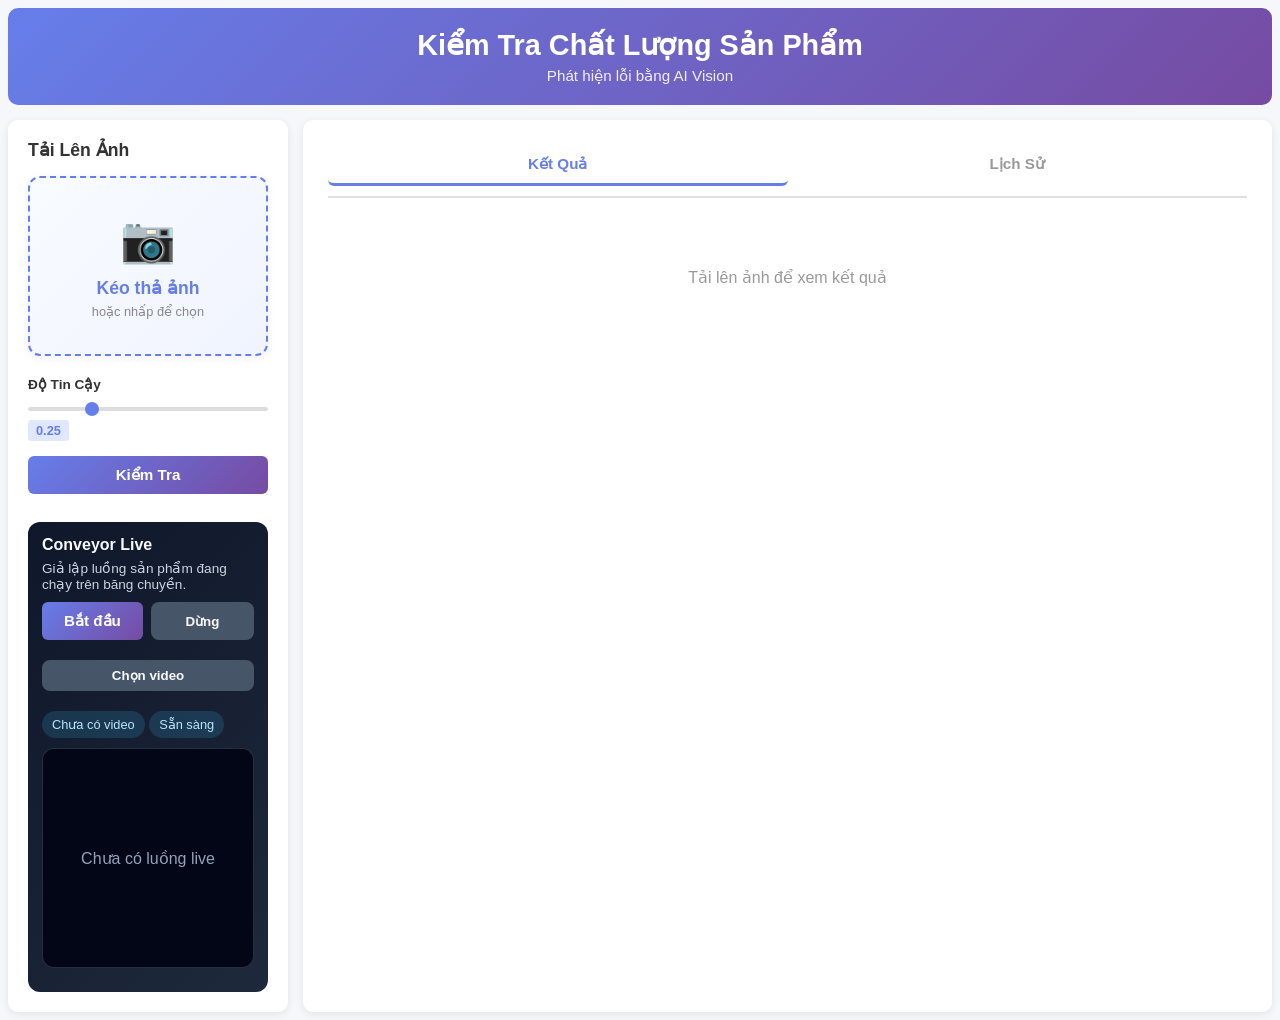
==== commit 079f3333: "feat: modernize quality control dashboard UI, fix video history saving & [object Object] verdict bad" ====
--- a/frontend/index.html
+++ b/frontend/index.html
@@ -1,18 +1,29 @@
 <!DOCTYPE html>
 <html lang="vi">
+
 <head>
   <meta charset="UTF-8">
   <meta name="viewport" content="width=device-width, initial-scale=1.0">
   <title>Kiểm Tra Chất Lượng Sản Phẩm</title>
   <style>
-    * { margin: 0; padding: 0; box-sizing: border-box; }
-    body { 
+    * {
+      margin: 0;
+      padding: 0;
+      box-sizing: border-box;
+    }
+
+    body {
       font-family: -apple-system, BlinkMacSystemFont, 'Segoe UI', sans-serif;
       background: #f5f7fa;
       min-height: 100vh;
     }
-    .container { max-width: 1600px; margin: 0 auto; padding: 8px; }
-    
+
+    .container {
+      max-width: 1600px;
+      margin: 0 auto;
+      padding: 8px;
+    }
+
     header {
       background: linear-gradient(135deg, #667eea 0%, #764ba2 100%);
       color: white;
@@ -21,34 +32,46 @@
       text-align: center;
       margin-bottom: 15px;
     }
-    header h1 { font-size: 1.8em; margin-bottom: 5px; }
-    header p { font-size: 0.95em; opacity: 0.9; }
-    
+
+    header h1 {
+      font-size: 1.8em;
+      margin-bottom: 5px;
+    }
+
+    header p {
+      font-size: 0.95em;
+      opacity: 0.9;
+    }
+
     .wrapper {
       display: grid;
       grid-template-columns: 280px 1fr;
       gap: 15px;
       min-height: calc(100vh - 150px);
     }
-    
+
     .sidebar {
       background: white;
       border-radius: 10px;
       padding: 20px;
-      box-shadow: 0 2px 8px rgba(0,0,0,0.08);
+      box-shadow: 0 2px 8px rgba(0, 0, 0, 0.08);
       overflow-y: auto;
     }
-    
+
     .main {
       background: white;
       border-radius: 10px;
       padding: 25px;
-      box-shadow: 0 2px 8px rgba(0,0,0,0.08);
+      box-shadow: 0 2px 8px rgba(0, 0, 0, 0.08);
       overflow-y: auto;
     }
-    
-    h3 { font-size: 1.1em; margin-bottom: 15px; color: #333; }
-    
+
+    h3 {
+      font-size: 1.1em;
+      margin-bottom: 15px;
+      color: #333;
+    }
+
     .upload-box {
       border: 2px dashed #667eea;
       border-radius: 12px;
@@ -60,15 +83,41 @@
       transition: all 0.3s;
       box-shadow: 0 2px 8px rgba(102, 126, 234, 0.1);
     }
-    .upload-box:hover { background: linear-gradient(135deg, #f0f4ff 0%, #e8ecff 100%); border-color: #764ba2; box-shadow: 0 4px 16px rgba(102, 126, 234, 0.2); transform: translateY(-2px); }
-    .upload-box.drag { background: linear-gradient(135deg, #e8ecff 0%, #dfe7ff 100%); box-shadow: 0 6px 20px rgba(102, 126, 234, 0.3); border-color: #764ba2; }
-    
-    .upload-icon { font-size: 2.8em; margin-bottom: 12px; }
-    .upload-text { font-size: 1.1em; font-weight: 700; color: #667eea; margin-bottom: 5px; }
-    .upload-sub { font-size: 0.8em; color: #888; }
-    
-    #fileInput { display: none; }
-    
+
+    .upload-box:hover {
+      background: linear-gradient(135deg, #f0f4ff 0%, #e8ecff 100%);
+      border-color: #764ba2;
+      box-shadow: 0 4px 16px rgba(102, 126, 234, 0.2);
+      transform: translateY(-2px);
+    }
+
+    .upload-box.drag {
+      background: linear-gradient(135deg, #e8ecff 0%, #dfe7ff 100%);
+      box-shadow: 0 6px 20px rgba(102, 126, 234, 0.3);
+      border-color: #764ba2;
+    }
+
+    .upload-icon {
+      font-size: 2.8em;
+      margin-bottom: 12px;
+    }
+
+    .upload-text {
+      font-size: 1.1em;
+      font-weight: 700;
+      color: #667eea;
+      margin-bottom: 5px;
+    }
+
+    .upload-sub {
+      font-size: 0.8em;
+      color: #888;
+    }
+
+    #fileInput {
+      display: none;
+    }
+
     #preview {
       max-width: 100%;
       max-height: 140px;
@@ -77,15 +126,18 @@
       margin-bottom: 12px;
       border: 1px solid #e0e0e0;
     }
-    
-    #fileInfo { 
-      font-size: 0.75em; 
+
+    #fileInfo {
+      font-size: 0.75em;
       color: #666;
       margin-bottom: 12px;
       word-break: break-all;
     }
-    
-    .form-group { margin-bottom: 15px; }
+
+    .form-group {
+      margin-bottom: 15px;
+    }
+
     .form-group label {
       display: block;
       margin-bottom: 5px;
@@ -93,7 +145,7 @@
       font-size: 0.85em;
       color: #333;
     }
-    
+
     .form-group input[type="range"] {
       width: 100%;
       height: 4px;
@@ -102,20 +154,25 @@
       outline: none;
       -webkit-appearance: none;
     }
+
     .form-group input[type="range"]::-webkit-slider-thumb {
       -webkit-appearance: none;
-      width: 14px; height: 14px;
+      width: 14px;
+      height: 14px;
       border-radius: 50%;
       background: #667eea;
       cursor: pointer;
     }
+
     .form-group input[type="range"]::-moz-range-thumb {
-      width: 14px; height: 14px;
+      width: 14px;
+      height: 14px;
       border-radius: 50%;
       background: #667eea;
-      cursor: pointer; border: none;
-    }
-    
+      cursor: pointer;
+      border: none;
+    }
+
     .value-badge {
       display: inline-block;
       background: #e0e8ff;
@@ -125,7 +182,7 @@
       font-weight: bold;
       font-size: 0.8em;
     }
-    
+
     button {
       width: 100%;
       padding: 10px;
@@ -136,15 +193,23 @@
       transition: all 0.3s;
       margin-bottom: 10px;
     }
-    
+
     .btn-primary {
       background: linear-gradient(135deg, #667eea 0%, #764ba2 100%);
       color: white;
       font-size: 0.95em;
     }
-    .btn-primary:hover { transform: translateY(-1px); box-shadow: 0 4px 12px rgba(102, 126, 234, 0.3); }
-    .btn-primary:disabled { opacity: 0.6; cursor: not-allowed; }
-    
+
+    .btn-primary:hover {
+      transform: translateY(-1px);
+      box-shadow: 0 4px 12px rgba(102, 126, 234, 0.3);
+    }
+
+    .btn-primary:disabled {
+      opacity: 0.6;
+      cursor: not-allowed;
+    }
+
     .status {
       padding: 10px 12px;
       border-radius: 6px;
@@ -152,28 +217,53 @@
       font-size: 0.85em;
       border-left: 3px solid;
     }
-    .status.show { display: block; }
-    .status-info { background: #e3f2fd; color: #1976d2; border-left-color: #1976d2; }
-    .status-success { background: #e8f5e9; color: #388e3c; border-left-color: #388e3c; }
-    .status-error { background: #ffebee; color: #d32f2f; border-left-color: #d32f2f; }
-    
+
+    .status.show {
+      display: block;
+    }
+
+    .status-info {
+      background: #e3f2fd;
+      color: #1976d2;
+      border-left-color: #1976d2;
+    }
+
+    .status-success {
+      background: #e8f5e9;
+      color: #388e3c;
+      border-left-color: #388e3c;
+    }
+
+    .status-error {
+      background: #ffebee;
+      color: #d32f2f;
+      border-left-color: #d32f2f;
+    }
+
     .spinner {
       display: inline-block;
-      width: 12px; height: 12px;
+      width: 12px;
+      height: 12px;
       border: 2px solid #f3f3f3;
       border-top-color: #667eea;
       border-radius: 50%;
       animation: spin 0.8s linear infinite;
       margin-right: 6px;
     }
-    @keyframes spin { to { transform: rotate(360deg); } }
-    
+
+    @keyframes spin {
+      to {
+        transform: rotate(360deg);
+      }
+    }
+
     .tabs {
       display: flex;
       gap: 0;
       margin-bottom: 20px;
       border-bottom: 2px solid #e0e0e0;
     }
+
     .tab-btn {
       padding: 10px 16px;
       background: none;
@@ -185,11 +275,20 @@
       transition: all 0.3s;
       font-size: 0.95em;
     }
-    .tab-btn.active { color: #667eea; border-bottom-color: #667eea; }
-    
-    .tab-content { display: none; }
-    .tab-content.active { display: block; }
-    
+
+    .tab-btn.active {
+      color: #667eea;
+      border-bottom-color: #667eea;
+    }
+
+    .tab-content {
+      display: none;
+    }
+
+    .tab-content.active {
+      display: block;
+    }
+
     .result-image {
       width: 100%;
       max-height: 450px;
@@ -198,7 +297,7 @@
       border: 1px solid #e0e0e0;
       margin-bottom: 20px;
     }
-    
+
     .image-section {
       background: linear-gradient(135deg, #f8fbff 0%, #f4f7ff 100%);
       padding: 15px;
@@ -206,8 +305,14 @@
       margin-bottom: 20px;
       border: 1px solid #dfe7ff;
     }
-    .image-caption { font-size: 0.9em; color: #4b5a7a; margin-bottom: 10px; font-weight: 600; }
-    
+
+    .image-caption {
+      font-size: 0.9em;
+      color: #4b5a7a;
+      margin-bottom: 10px;
+      font-weight: 600;
+    }
+
     .verdict-badge {
       display: flex;
       align-items: center;
@@ -218,20 +323,47 @@
       margin-bottom: 20px;
       font-weight: 500;
     }
-    .verdict-icon { font-size: 2.2em; }
-    .verdict-status { font-size: 1.2em; font-weight: bold; margin-bottom: 3px; }
-    .verdict-desc { font-size: 0.85em; opacity: 0.85; }
-    
-    .verdict-pass { background: #e8f5e9; border-left-color: #4caf50; color: #1b5e20; }
-    .verdict-flag { background: #fff3e0; border-left-color: #ff9800; color: #e65100; }
-    .verdict-reject { background: #ffebee; border-left-color: #f44336; color: #b71c1c; }
-    
+
+    .verdict-icon {
+      font-size: 2.2em;
+    }
+
+    .verdict-status {
+      font-size: 1.2em;
+      font-weight: bold;
+      margin-bottom: 3px;
+    }
+
+    .verdict-desc {
+      font-size: 0.85em;
+      opacity: 0.85;
+    }
+
+    .verdict-pass {
+      background: #e8f5e9;
+      border-left-color: #4caf50;
+      color: #1b5e20;
+    }
+
+    .verdict-flag {
+      background: #fff3e0;
+      border-left-color: #ff9800;
+      color: #e65100;
+    }
+
+    .verdict-reject {
+      background: #ffebee;
+      border-left-color: #f44336;
+      color: #b71c1c;
+    }
+
     .stats-grid {
       display: grid;
       grid-template-columns: repeat(auto-fit, minmax(140px, 1fr));
       gap: 12px;
       margin-bottom: 20px;
     }
+
     .stat-box {
       background: linear-gradient(135deg, #667eea 0%, #764ba2 100%);
       color: white;
@@ -239,11 +371,20 @@
       border-radius: 8px;
       text-align: center;
     }
-    .stat-label { font-size: 0.75em; opacity: 0.9; margin-bottom: 5px; }
-    .stat-value { font-size: 1.8em; font-weight: bold; }
-    
-    .section-title { 
-      font-size: 1.15em; 
+
+    .stat-label {
+      font-size: 0.75em;
+      opacity: 0.9;
+      margin-bottom: 5px;
+    }
+
+    .stat-value {
+      font-size: 1.8em;
+      font-weight: bold;
+    }
+
+    .section-title {
+      font-size: 1.15em;
       margin: 25px 0 18px;
       color: #1a1a1a;
       font-weight: 700;
@@ -251,7 +392,7 @@
       align-items: center;
       gap: 8px;
     }
-    
+
     .defect-card {
       background: white;
       border-radius: 12px;
@@ -261,26 +402,29 @@
       overflow: hidden;
       border: 1px solid #e8ecff;
     }
-    .defect-card:hover { 
-      box-shadow: 0 8px 24px rgba(102, 126, 234, 0.2); 
+
+    .defect-card:hover {
+      box-shadow: 0 8px 24px rgba(102, 126, 234, 0.2);
       transform: translateY(-2px);
     }
-    
-    .defect-header { 
-      display: flex; 
-      justify-content: space-between; 
-      align-items: center; 
+
+    .defect-header {
+      display: flex;
+      justify-content: space-between;
+      align-items: center;
       background: linear-gradient(135deg, #667eea 0%, #5568d3 100%);
       color: white;
       padding: 14px 16px;
       gap: 12px;
     }
-    .defect-name { 
-      font-weight: 700; 
-      color: white; 
-      font-size: 1.05em; 
+
+    .defect-name {
+      font-weight: 700;
+      color: white;
+      font-size: 1.05em;
       flex: 1;
     }
+
     .severity-badge {
       display: inline-flex;
       align-items: center;
@@ -296,15 +440,15 @@
       backdrop-filter: blur(10px);
       border: 1px solid rgba(255, 255, 255, 0.4);
     }
-    
+
     .defect-info {
       padding: 16px;
       display: grid;
       grid-template-columns: repeat(auto-fit, minmax(160px, 1fr));
       gap: 16px;
     }
-    
-    .info-row { 
+
+    .info-row {
       display: flex;
       flex-direction: column;
       gap: 6px;
@@ -314,27 +458,29 @@
       border: 1px solid #e8ecff;
       transition: all 0.2s;
     }
+
     .info-row:hover {
       background: #f0f4ff;
       border-color: #667eea;
     }
-    
-    .info-label { 
-      font-weight: 600; 
-      color: #667eea; 
-      display: flex; 
-      align-items: center; 
+
+    .info-label {
+      font-weight: 600;
+      color: #667eea;
+      display: flex;
+      align-items: center;
       gap: 5px;
       font-size: 0.8em;
       text-transform: uppercase;
       letter-spacing: 0.3px;
     }
-    .info-value { 
-      color: #1a1a1a; 
+
+    .info-value {
+      color: #1a1a1a;
       font-weight: 700;
       font-size: 1.15em;
     }
-    
+
     .report-box {
       background: #f9f9f9;
       padding: 12px;
@@ -342,15 +488,26 @@
       margin-bottom: 12px;
       border-left: 3px solid #667eea;
     }
-    .report-title { font-weight: 600; color: #667eea; margin-bottom: 8px; font-size: 0.9em; }
-    .report-content { font-size: 0.85em; color: #555; line-height: 1.5; }
-    
+
+    .report-title {
+      font-weight: 600;
+      color: #667eea;
+      margin-bottom: 8px;
+      font-size: 0.9em;
+    }
+
+    .report-content {
+      font-size: 0.85em;
+      color: #555;
+      line-height: 1.5;
+    }
+
     .empty-state {
       text-align: center;
       padding: 50px 20px;
       color: #999;
     }
-    
+
     .history-item {
       background: #f5f5f5;
       padding: 12px;
@@ -361,8 +518,17 @@
       justify-content: space-between;
       align-items: center;
     }
-    .history-info { flex: 1; }
-    .history-time { font-size: 0.8em; color: #999; margin-top: 4px; }
+
+    .history-info {
+      flex: 1;
+    }
+
+    .history-time {
+      font-size: 0.8em;
+      color: #999;
+      margin-top: 4px;
+    }
+
     .history-badge {
       padding: 5px 10px;
       border-radius: 4px;
@@ -371,6 +537,7 @@
       color: white;
       white-space: nowrap;
     }
+
     .live-panel {
       margin-top: 18px;
       padding: 14px;
@@ -378,9 +545,24 @@
       background: linear-gradient(135deg, #0f172a, #1e293b);
       color: #f8fafc;
     }
-    .live-panel h4 { margin-bottom: 6px; font-size: 1rem; }
-    .live-panel p { font-size: 0.85rem; color: #cbd5e1; margin-bottom: 10px; }
-    .stream-controls { display: flex; gap: 8px; margin-bottom: 10px; }
+
+    .live-panel h4 {
+      margin-bottom: 6px;
+      font-size: 1rem;
+    }
+
+    .live-panel p {
+      font-size: 0.85rem;
+      color: #cbd5e1;
+      margin-bottom: 10px;
+    }
+
+    .stream-controls {
+      display: flex;
+      gap: 8px;
+      margin-bottom: 10px;
+    }
+
     .btn-secondary {
       background: #475569;
       color: #f8fafc;
@@ -389,6 +571,7 @@
       padding: 8px 12px;
       cursor: pointer;
     }
+
     .stream-status {
       display: inline-block;
       padding: 6px 10px;
@@ -398,8 +581,17 @@
       background: rgba(56, 189, 248, 0.16);
       color: #bae6fd;
     }
-    .stream-status.error { background: rgba(248, 113, 113, 0.16); color: #fecaca; }
-    .stream-status.success { background: rgba(74, 222, 128, 0.16); color: #dcfce7; }
+
+    .stream-status.error {
+      background: rgba(248, 113, 113, 0.16);
+      color: #fecaca;
+    }
+
+    .stream-status.success {
+      background: rgba(74, 222, 128, 0.16);
+      color: #dcfce7;
+    }
+
     .stream-frame {
       border-radius: 12px;
       overflow: hidden;
@@ -410,8 +602,19 @@
       justify-content: center;
       border: 1px solid rgba(148, 163, 184, 0.25);
     }
-    .stream-frame img { width: 100%; height: auto; display: block; }
-    .stream-placeholder { color: #94a3b8; text-align: center; padding: 24px; }
+
+    .stream-frame img {
+      width: 100%;
+      height: auto;
+      display: block;
+    }
+
+    .stream-placeholder {
+      color: #94a3b8;
+      text-align: center;
+      padding: 24px;
+    }
+
     .stream-log {
       margin-top: 10px;
       display: grid;
@@ -419,6 +622,7 @@
       max-height: 140px;
       overflow-y: auto;
     }
+
     .stream-log-item {
       padding: 8px 10px;
       border-radius: 8px;
@@ -426,44 +630,165 @@
       font-size: 0.8rem;
       color: #e2e8f0;
     }
-    
+
+    /* VQA Styles */
+    .vqa-grid {
+      display: grid;
+      grid-template-columns: repeat(auto-fit, minmax(200px, 1fr));
+      gap: 12px;
+      margin-bottom: 20px;
+    }
+
+    .vqa-card {
+      background: linear-gradient(135deg, #f0f4ff 0%, #e8ecff 100%);
+      border-radius: 10px;
+      padding: 14px;
+      border: 1px solid #dfe7ff;
+      transition: all 0.3s;
+    }
+
+    .vqa-card:hover {
+      box-shadow: 0 4px 12px rgba(102, 126, 234, 0.15);
+      transform: translateY(-2px);
+    }
+
+    .vqa-question {
+      font-weight: 700;
+      color: #667eea;
+      font-size: 0.9em;
+      margin-bottom: 8px;
+    }
+
+    .vqa-answer {
+      font-size: 0.85em;
+      color: #333;
+      line-height: 1.5;
+    }
+
+    .vqa-form {
+      display: flex;
+      gap: 10px;
+      margin-bottom: 12px;
+    }
+
+    .vqa-input {
+      flex: 1;
+      padding: 10px 14px;
+      border: 2px solid #e0e0e0;
+      border-radius: 8px;
+      font-size: 0.95em;
+      outline: none;
+      transition: border-color 0.3s;
+    }
+
+    .vqa-input:focus {
+      border-color: #667eea;
+    }
+
+    .vqa-answer-box {
+      background: #f8fbff;
+      border-radius: 10px;
+      padding: 14px;
+      border: 1px solid #dfe7ff;
+      margin-bottom: 20px;
+    }
+
+    .vqa-chat-question {
+      font-size: 0.9em;
+      color: #555;
+      margin-bottom: 8px;
+      padding: 8px 12px;
+      background: #e8ecff;
+      border-radius: 8px;
+    }
+
+    .vqa-chat-answer {
+      font-size: 0.95em;
+      color: #1a1a1a;
+      font-weight: 600;
+      padding: 8px 12px;
+      background: #667eea;
+      color: white;
+      border-radius: 8px;
+    }
+
+    .vqa-loading {
+      font-size: 0.9em;
+      color: #667eea;
+      display: flex;
+      align-items: center;
+      gap: 8px;
+    }
+
+    .vqa-error {
+      font-size: 0.9em;
+      color: #d32f2f;
+      padding: 8px 12px;
+      background: #ffebee;
+      border-radius: 8px;
+    }
+
     @media (max-width: 900px) {
-      .wrapper { grid-template-columns: 250px 1fr; gap: 10px; }
-      .sidebar { padding: 15px; }
-      .main { padding: 15px; }
-    }
-    
+      .wrapper {
+        grid-template-columns: 250px 1fr;
+        gap: 10px;
+      }
+
+      .sidebar {
+        padding: 15px;
+      }
+
+      .main {
+        padding: 15px;
+      }
+    }
+
     @media (max-width: 768px) {
-      .wrapper { grid-template-columns: 1fr; }
-      header h1 { font-size: 1.4em; }
-      .tabs { margin-bottom: 15px; }
-      .defect-info { grid-template-columns: 1fr; }
-      .sidebar { max-height: 240px; }
+      .wrapper {
+        grid-template-columns: 1fr;
+      }
+
+      header h1 {
+        font-size: 1.4em;
+      }
+
+      .tabs {
+        margin-bottom: 15px;
+      }
+
+      .defect-info {
+        grid-template-columns: 1fr;
+      }
+
+      .sidebar {
+        max-height: 240px;
+      }
     }
   </style>
 </head>
+
 <body>
   <div class="container">
     <header>
-      <h1>🔍 Kiểm Tra Chất Lượng Sản Phẩm</h1>
+      <h1>Kiểm Tra Chất Lượng Sản Phẩm</h1>
       <p>Phát hiện lỗi bằng AI Vision</p>
     </header>
-    
+
     <div class="wrapper">
       <!-- SIDEBAR -->
       <div class="sidebar">
-        <h3>📸 Tải Lên Ảnh</h3>
-        
+        <h3>Tải Lên Ảnh</h3>
+
         <div class="upload-box" id="uploadBox">
           <div class="upload-icon">📷</div>
           <div class="upload-text">Kéo thả ảnh</div>
           <div class="upload-sub">hoặc nhấp để chọn</div>
         </div>
-        
+
         <input type="file" id="fileInput" accept="image/*">
         <img id="preview" alt="Preview">
         <div id="fileInfo"></div>
-        
+
         <div class="form-group">
           <label>Độ Tin Cậy</label>
           <input type="range" id="confidenceSlider" min="0" max="100" value="25" step="5">
@@ -471,18 +796,18 @@
             <span class="value-badge" id="confidenceValue">0.25</span>
           </div>
         </div>
-        
-        <button class="btn-primary" id="uploadBtn">🚀 Kiểm Tra</button>
+
+        <button class="btn-primary" id="uploadBtn">Kiểm Tra</button>
 
         <div class="live-panel">
-          <h4>🎞️ Conveyor Live</h4>
+          <h4>Conveyor Live</h4>
           <p>Giả lập luồng sản phẩm đang chạy trên băng chuyền.</p>
           <div class="stream-controls">
-            <button class="btn-primary" id="startConveyorBtn">▶️ Bắt đầu</button>
-            <button class="btn-secondary" id="stopConveyorBtn" disabled>⏹️ Dừng</button>
+            <button class="btn-primary" id="startConveyorBtn">Bắt đầu</button>
+            <button class="btn-secondary" id="stopConveyorBtn" disabled>Dừng</button>
           </div>
           <div class="stream-controls">
-            <button class="btn-secondary" id="selectVideoBtn">📹 Chọn video</button>
+            <button class="btn-secondary" id="selectVideoBtn">Chọn video</button>
           </div>
           <input type="file" id="videoInput" accept="video/*" style="display:none;">
           <div class="stream-status" id="videoFileName">Chưa có video</div>
@@ -495,20 +820,20 @@
 
         <div class="status" id="status"></div>
       </div>
-      
+
       <!-- MAIN -->
       <div class="main">
         <div class="tabs">
-          <button class="tab-btn active" data-tab="results">📊 Kết Quả</button>
-          <button class="tab-btn" data-tab="history">📜 Lịch Sử</button>
+          <button class="tab-btn active" data-tab="results">Kết Quả</button>
+          <button class="tab-btn" data-tab="history">Lịch Sử</button>
         </div>
-        
+
         <div class="tab-content active" id="results">
           <div id="resultsContainer" class="empty-state">
-            👆 Tải lên ảnh để xem kết quả
+            Tải lên ảnh để xem kết quả
           </div>
         </div>
-        
+
         <div class="tab-content" id="history">
           <div id="historyContainer" class="empty-state">
             Chưa có lịch sử kiểm tra
@@ -520,6 +845,7 @@
 
   <script src="js/api.js"></script>
   <script>
+    window.lastInspectionData = null;
     const uploadBox = document.getElementById('uploadBox');
     const fileInput = document.getElementById('fileInput');
     const preview = document.getElementById('preview');
@@ -536,16 +862,16 @@
     const conveyorFrame = document.getElementById('conveyorFrame');
     const conveyorLog = document.getElementById('conveyorLog');
     const streamStatus = document.getElementById('streamStatus');
-    
+
     let selectedFile = null;
     let selectedVideoFile = null;
     let conveyorTimer = null;
     let conveyorFrames = [];
     let conveyorIndex = 0;
     let conveyorRunning = false;
-    
+
     uploadBox.addEventListener('click', () => fileInput.click());
-    
+
     uploadBox.addEventListener('dragover', (e) => {
       e.preventDefault();
       uploadBox.classList.add('drag');
@@ -556,11 +882,11 @@
       uploadBox.classList.remove('drag');
       handleFile(e.dataTransfer.files[0]);
     });
-    
+
     fileInput.addEventListener('change', (e) => {
       if (e.target.files[0]) handleFile(e.target.files[0]);
     });
-    
+
     function handleFile(file) {
       if (!file) return;
       selectedFile = file;
@@ -569,30 +895,30 @@
         preview.src = e.target.result;
         preview.style.display = 'block';
         const sizeMB = (file.size / 1024 / 1024).toFixed(2);
-        fileInfo.innerHTML = `<strong>${file.name}</strong><br>${sizeMB} MB`;
+        fileInfo.innerHTML = '<strong>' + file.name + '</strong><br>' + sizeMB + ' MB';
       };
       reader.readAsDataURL(file);
     }
-    
+
     confidenceSlider.addEventListener('input', (e) => {
       confidenceValue.textContent = (e.target.value / 100).toFixed(2);
     });
-    
+
     uploadBtn.addEventListener('click', async () => {
       if (!selectedFile) {
         showStatus('Vui lòng chọn ảnh', 'error');
         return;
       }
       uploadBtn.disabled = true;
-      showStatus('<span class="spinner"></span>Đang xử lý...', 'info');
+      showStatus('Đang xử lý...', 'info');
       try {
         const confidence = confidenceSlider.value / 100;
         const result = await apiClient.inspectImage(selectedFile, confidence);
         displayResults(result);
         saveHistory(result);
-        showStatus('✅ Kiểm tra thành công!', 'success');
+        showStatus('Kiểm tra thành công!', 'success');
       } catch (error) {
-        showStatus('❌ ' + error.message, 'error');
+        showStatus('Lỗi: ' + error.message, 'error');
       } finally {
         uploadBtn.disabled = false;
       }
@@ -600,27 +926,22 @@
 
     startConveyorBtn.addEventListener('click', async () => {
       if (conveyorRunning) return;
-
       if (selectedVideoFile) {
         await processSelectedVideo();
         return;
       }
-
       try {
         conveyorRunning = true;
         startConveyorBtn.disabled = true;
         stopConveyorBtn.disabled = false;
         setConveyorStatus('Đang tạo luồng live...', 'info');
-
         const confidence = confidenceSlider.value / 100;
         const payload = await apiClient.simulateConveyor(8, 800, confidence);
         conveyorFrames = payload.frames || [];
         conveyorIndex = 0;
-
         if (!conveyorFrames.length) {
           throw new Error('Không nhận được khung hình nào');
         }
-
         setConveyorStatus('Luồng live đang chạy', 'success');
         playNextConveyorFrame();
       } catch (error) {
@@ -646,7 +967,7 @@
 
     videoInput.addEventListener('change', (e) => {
       selectedVideoFile = e.target.files[0] || null;
-      videoFileName.textContent = selectedVideoFile ? `Video: ${selectedVideoFile.name}` : 'Chưa có video';
+      videoFileName.textContent = selectedVideoFile ? 'Video: ' + selectedVideoFile.name : 'Chưa có video';
       videoFileName.className = 'stream-status info';
     });
 
@@ -655,45 +976,33 @@
         setConveyorStatus('Vui lòng chọn video trước', 'error');
         return;
       }
-
       if (conveyorRunning) {
         conveyorRunning = false;
         clearTimeout(conveyorTimer);
         conveyorTimer = null;
       }
-
       startConveyorBtn.disabled = true;
       stopConveyorBtn.disabled = true;
       setConveyorStatus('Đang phân tích video...', 'info');
       conveyorFrame.innerHTML = '<div class="stream-placeholder">Đang xử lý video...</div>';
       conveyorLog.innerHTML = '';
-
       try {
         const confidence = confidenceSlider.value / 100;
         const result = await apiClient.processVideo(selectedVideoFile, confidence, 40, 5.0);
         const uniqueImages = result.unique_images_detected || 0;
-        const summaryText = `Video: ${result.video_name || selectedVideoFile.name} • ${uniqueImages} ảnh duy nhất • ${result.frames_inspected || 0} frame đã xử lý • ${result.defects_found || 0} ảnh có lỗi`;
-        
-        // Lưu kết quả để phát lại stream
         window.videoProcessingResult = result;
         window.conveyorVideoFrames = (result.logs || []).filter(log => log.saved_image_url);
         window.conveyorVideoIndex = 0;
-        console.log('processSelectedVideo: videoProcessingResult saved:', window.videoProcessingResult);
-        console.log('processSelectedVideo: conveyorVideoFrames saved:', window.conveyorVideoFrames);
-        
         const summaryItem = document.createElement('div');
         summaryItem.className = 'stream-log-item';
-        summaryItem.textContent = summaryText;
+        summaryItem.textContent = 'Video: ' + (result.video_name || selectedVideoFile.name) + ' - ' + uniqueImages + ' ảnh - ' + (result.defects_found || 0) + ' lỗi';
         conveyorLog.appendChild(summaryItem);
-
         (result.logs || []).slice(0, 8).forEach((log) => {
           const item = document.createElement('div');
           item.className = 'stream-log-item';
-          item.textContent = `Frame ${log.frame_index} (${log.timestamp}s): ${log.has_defect ? 'có lỗi' : 'đạt'} • ${log.predictions_count || 0} phát hiện`;
+          item.textContent = 'Frame ' + log.frame_index + ' (' + log.timestamp + 's): ' + (log.has_defect ? 'có lỗi' : 'đạt') + ' - ' + (log.predictions_count || 0) + ' phát hiện';
           conveyorLog.appendChild(item);
         });
-
-        // Bắt đầu phát video stream từ các frame đã xử lý
         if (window.conveyorVideoFrames.length > 0) {
           setConveyorStatus('Đang phát video stream...', 'success');
           conveyorRunning = true;
@@ -702,13 +1011,10 @@
         } else {
           setConveyorStatus('Không có frame nào được xử lý', 'error');
         }
-
-        // Hiển thị kết quả chi tiết trên màn hình chính
-        renderVideoResultsOnly(result); // Use renderVideoResultsOnly to avoid saving history again
+        renderVideoResultsOnly(result);
+        saveVideoHistory(result);
         switchTab('results');
-        setConveyorStatus(result.defects_found > 0 ? `Phát hiện ${result.defects_found} frame lỗi` : 'Video đạt tiêu chuẩn', result.defects_found > 0 ? 'error' : 'success');
-        
-        // Automatically start replay on main screen after processing
+        setConveyorStatus(result.defects_found > 0 ? 'Phát hiện ' + result.defects_found + ' frame lỗi' : 'Video đạt tiêu chuẩn', result.defects_found > 0 ? 'error' : 'success');
         if (window.conveyorVideoFrames.length > 0) {
           replayVideoStreamOnMain(result);
         }
@@ -721,16 +1027,10 @@
 
     function playVideoStream() {
       if (!conveyorRunning || !window.conveyorVideoFrames || !window.conveyorVideoFrames.length) return;
-      
       const frame = window.conveyorVideoFrames[window.conveyorVideoIndex % window.conveyorVideoFrames.length];
-      const imageUrl = `${apiClient.baseUrl}${frame.saved_image_url}`;
-      
-      conveyorFrame.innerHTML = `
-        <img src="${imageUrl}" alt="Frame ${frame.frame_index}" style="width: 100%; border-radius: 8px;">
-      `;
-
-      // Cập nhật log
-      const logText = `Frame ${frame.frame_index} (${frame.timestamp}s): ${frame.has_defect ? '⚠️ LỖI' : '✅ Đạt'} • ${frame.predictions_count || 0} phát hiện`;
+      const imageUrl = apiClient.baseUrl + frame.saved_image_url;
+      conveyorFrame.innerHTML = '<img src="' + imageUrl + '" alt="Frame ' + frame.frame_index + '" style="width: 100%; border-radius: 8px;">';
+      const logText = 'Frame ' + frame.frame_index + ' (' + frame.timestamp + 's): ' + (frame.has_defect ? 'LỖI' : 'Đạt') + ' - ' + (frame.predictions_count || 0) + ' phát hiện';
       const entries = conveyorLog.children;
       if (entries.length >= 6) {
         conveyorLog.removeChild(entries[0]);
@@ -740,17 +1040,18 @@
       logItem.textContent = logText;
       logItem.style.background = frame.has_defect ? 'rgba(239, 68, 68, 0.3)' : 'rgba(15, 23, 42, 0.65)';
       conveyorLog.appendChild(logItem);
-
       window.conveyorVideoIndex += 1;
-      conveyorTimer = setTimeout(playVideoStream, 500); // 500ms per frame for smooth playback
-    }
-
-    function setConveyorStatus(message, type = 'info') {
+      conveyorTimer = setTimeout(playVideoStream, 500);
+    }
+
+    function setConveyorStatus(message, type) {
+      if (!type) type = 'info';
       streamStatus.textContent = message;
-      streamStatus.className = `stream-status ${type}`.trim();
-    }
-
-    function formatDisplayValue(value, fallback = 'N/A') {
+      streamStatus.className = 'stream-status ' + type;
+    }
+
+    function formatDisplayValue(value, fallback) {
+      if (!fallback) fallback = 'N/A';
       if (value === null || value === undefined || value === '') return fallback;
       if (typeof value === 'number' || typeof value === 'boolean') return String(value);
       if (typeof value === 'string') return value;
@@ -761,16 +1062,13 @@
             return String(value[key]);
           }
         }
-        try {
-          return JSON.stringify(value);
-        } catch (error) {
-          return fallback;
-        }
+        try { return JSON.stringify(value); } catch (e) { return fallback; }
       }
       return String(value);
     }
 
-    function normalizeCount(value, fallback = 0) {
+    function normalizeCount(value, fallback) {
+      if (!fallback) fallback = 0;
       if (typeof value === 'number' && Number.isFinite(value)) return value;
       if (typeof value === 'string') {
         const parsed = Number(value);
@@ -789,154 +1087,254 @@
     function playNextConveyorFrame() {
       if (!conveyorRunning || !conveyorFrames.length) return;
       const frame = conveyorFrames[conveyorIndex % conveyorFrames.length];
-      conveyorFrame.innerHTML = `
-        <img src="${frame.image_url}" alt="Conveyor frame ${frame.frame_index}">
-      `;
-
+      conveyorFrame.innerHTML = '<img src="' + frame.image_url + '" alt="Conveyor frame ' + frame.frame_index + '">';
       const entries = conveyorLog.children;
       if (entries.length >= 6) {
         conveyorLog.removeChild(entries[0]);
       }
       const logItem = document.createElement('div');
       logItem.className = 'stream-log-item';
-      logItem.textContent = `Frame ${frame.frame_index}: ${frame.verdict} • ${frame.defect_count} defect(s)`;
+      logItem.textContent = 'Frame ' + frame.frame_index + ': ' + frame.verdict + ' - ' + frame.defect_count + ' defect(s)';
       conveyorLog.appendChild(logItem);
-
       conveyorIndex += 1;
       conveyorTimer = setTimeout(playNextConveyorFrame, 800);
     }
-    
+
+    // VQA: Ask a free-form question about the current image
+    function askVQAQuestion() {
+      const input = document.getElementById('vqaQuestionInput');
+      const answerContainer = document.getElementById('vqaAnswerContainer');
+      if (!input || !answerContainer) return;
+      const question = input.value.trim();
+      if (!question) return;
+      if (!selectedFile) {
+        answerContainer.innerHTML = '<div class="vqa-error">Vui lòng tải lên ảnh trước khi hỏi.</div>';
+        answerContainer.style.display = 'block';
+        return;
+      }
+      answerContainer.innerHTML = '<div class="vqa-loading"><span class="spinner"></span> Đang phân tích...</div>';
+      answerContainer.style.display = 'block';
+      apiClient.askVQA(selectedFile, question, window.lastInspectionData)
+        .then(result => {
+          const answer = result.answer || 'Không có câu trả lời';
+          answerContainer.innerHTML = '<div class="vqa-chat-question">🧑‍💻 Bạn: ' + question + '</div><div class="vqa-chat-answer">🤖 AI: ' + answer + '</div>';
+          input.value = '';
+        })
+        .catch(error => {
+          answerContainer.innerHTML = '<div class="vqa-error">❌ Lỗi: ' + error.message + '</div>';
+        });
+    }
+
+    function displayResults(data) {
+      window.lastInspectionData = data;
+      const container = document.getElementById('resultsContainer');
+      const predictions = data.predictions || [];
+      const result_image_url = data.result_image_url;
+      const report = data.report || {};
+      const vqa_quick_answers = data.vqa_quick_answers || {};
+      const total_defects = (typeof data.total_defects === 'number') ? data.total_defects : 0;
+      const imageUrl = resolveImageUrl(result_image_url);
+      const defectCount = normalizeCount(total_defects, predictions.length);
+      const passCount = defectCount > 0 ? 0 : 1;
+      let html = '';
+
+      if (report.verdict) {
+        const verdictMap = { PASS: 'verdict-pass', FLAG: 'verdict-flag', REJECT: 'verdict-reject' };
+        const rawVerdict = report.verdict;
+        const verdictStr = (rawVerdict && typeof rawVerdict === 'object') ? (rawVerdict.result || 'UNKNOWN') : (rawVerdict || 'UNKNOWN');
+        const vClass = verdictMap[verdictStr] || 'verdict-pass';
+        const vIcon = verdictStr === 'PASS' ? '✅' : (verdictStr === 'FLAG' ? '⚠️' : '❌');
+        const vDesc = (rawVerdict && typeof rawVerdict === 'object') ? (rawVerdict.reason || 'Kiểm tra hoàn thành') : 'Kiểm tra hoàn thành';
+        html += '<div class="verdict-badge ' + vClass + '">';
+        html += '<div class="verdict-icon">' + vIcon + '</div>';
+        html += '<div><div class="verdict-status">' + (verdictStr === 'REJECT' ? 'KHÔNG ĐẠT' : (verdictStr === 'FLAG' ? 'CẢNH BÁO' : 'ĐẠT')) + '</div>';
+        html += '<div class="verdict-desc">' + vDesc + '</div></div></div>';
+      }
+
+      html += '<div class="stats-grid">';
+      html += '<div class="stat-box"><div class="stat-label">Tổng Lỗi</div><div class="stat-value">' + defectCount + '</div></div>';
+      html += '<div class="stat-box" style="background: linear-gradient(135deg, #4caf50 0%, #2e7d32 100%);"><div class="stat-label">Đạt</div><div class="stat-value">' + passCount + '</div></div>';
+      html += '</div>';
+
+      if (imageUrl) {
+        html += '<div class="image-section"><div class="image-caption">Ảnh Kết Quả Phát Hiện</div>';
+        html += '<img src="' + imageUrl + '" class="result-image" alt="Result" onerror="this.style.display=\'none\'"></div>';
+      }
+
+      if (predictions.length > 0) {
+        html += '<div class="section-title">Chi Tiết Lỗi Phát Hiện (Tổng: ' + predictions.length + ')</div>';
+        for (let i = 0; i < predictions.length; i++) {
+          const p = predictions[i];
+          let conf = p.confidence;
+          if (typeof conf === 'object' && conf.SCORE) conf = conf.SCORE / 100;
+          conf = ((conf || 0) * 100);
+          let sev = p.severity || 'NORMAL';
+          if (typeof sev === 'object') sev = sev.LEVEL || 'NORMAL';
+          sev = String(sev).toUpperCase().trim();
+          const sevColors = { HIGH: '#f44336', MEDIUM: '#ff9800', LOW: '#ffc107', NORMAL: '#4caf50', CRITICAL: '#c62828' };
+          const defectLabel = formatDisplayValue(p.defect_type || p.class_name || p.class, 'Lỗi');
+          html += '<div class="defect-card">';
+          html += '<div class="defect-header"><div class="defect-name">#' + (i + 1) + ' ' + (p.defect_type || 'Lỗi') + '</div>';
+          html += '<span class="severity-badge" style="background: ' + (sevColors[sev] || '#999') + ';">' + sev + '</span></div>';
+          html += '<div class="defect-info">';
+          html += '<div class="info-row"><span class="info-label">Độ Tin Cậy</span><span class="info-value">' + conf.toFixed(1) + '%</span></div>';
+          html += '<div class="info-row"><span class="info-label">Loại Lỗi</span><span class="info-value">' + defectLabel + '</span></div>';
+          html += '</div></div>';
+        }
+      } else if (total_defects === 0) {
+        html += '<div style="text-align: center; padding: 25px; background: #e8f5e9; border-radius: 8px; color: #4caf50; font-weight: 600; margin: 15px 0;">Không phát hiện lỗi</div>';
+      }
+
+      if (report.recommendations && report.recommendations.length > 0) {
+        html += '<div class="section-title">Khuyến Cáo</div><div class="report-box"><div class="report-content">';
+        for (let r = 0; r < report.recommendations.length; r++) {
+          html += '<div style="margin-bottom: 6px;">- ' + report.recommendations[r] + '</div>';
+        }
+        html += '</div></div>';
+      }
+
+      // VQA Quick Answers section
+      const vqaKeys = Object.keys(vqa_quick_answers);
+      if (vqaKeys.length > 0) {
+        const vqaLabels = { defect: 'Có lỗi không?', severity: 'Mức độ nghiêm trọng?', verdict: 'Kết luận?', position: 'Vị trí lỗi?', count: 'Số lượng lỗi?' };
+        html += '<div class="section-title">Hỏi & Đáp Về Ảnh</div><div class="vqa-grid">';
+        for (let k = 0; k < vqaKeys.length; k++) {
+          const key = vqaKeys[k];
+          const label = vqaLabels[key] || key;
+          const answer = vqa_quick_answers[key] || 'Không có câu trả lời';
+          html += '<div class="vqa-card"><div class="vqa-question">' + label + '</div><div class="vqa-answer">' + answer + '</div></div>';
+        }
+        html += '</div>';
+      }
+
+      // VQA Free-form Chat Box
+      html += '<div class="section-title">💬 Hỏi Thêm Về Ảnh</div>';
+      html += '<div class="vqa-form">';
+      html += '<input type="text" id="vqaQuestionInput" class="vqa-input" placeholder="Nhập câu hỏi của bạn..." onkeydown="if(event.key===\'Enter\') askVQAQuestion()">';
+      html += '<button class="btn-primary" id="vqaAskBtn" onclick="askVQAQuestion()" style="max-width: 100px; margin: 0;">Hỏi</button>';
+      html += '</div>';
+      html += '<div id="vqaAnswerContainer" class="vqa-answer-box" style="display: none;"></div>';
+
+      container.innerHTML = html || '<div class="empty-state">Không có dữ liệu</div>';
+      switchTab('results');
+    }
+
     function displayVideoResults(result) {
       const container = document.getElementById('resultsContainer');
       if (!container) return;
-
       const allFrames = result.logs || [];
       const defectLogs = allFrames.filter((log) => log.has_defect);
-      const goodFrames = allFrames.filter((log) => !log.has_defect && log.saved_image_url);
+      const frameImages = allFrames.filter(log => log.saved_image_url);
       const uniqueCount = normalizeCount(result.unique_images_detected, allFrames.length);
       const defectCount = normalizeCount(result.defects_found, defectLogs.length);
       const inspectedCount = normalizeCount(result.frames_inspected, allFrames.length);
       const passCount = Math.max(0, inspectedCount - defectCount);
-      const summaryText = `Video: ${result.video_name || 'unknown'} • ${uniqueCount} ảnh duy nhất • ${defectCount} ảnh có lỗi`;
-
-      // Build frame gallery HTML
-      let frameGalleryHtml = '';
-      if (allFrames.length > 0) {
-        const allWithImages = allFrames.filter(log => log.saved_image_url);
-        frameGalleryHtml = `
-          <div style="display: grid; grid-template-columns: repeat(auto-fill, minmax(160px, 1fr)); gap: 12px; margin-bottom: 20px;">
-            ${allWithImages.map(log => {
-              const imgUrl = `${apiClient.baseUrl}${log.saved_image_url}`;
-              return `
-                <div style="background: #f8fbff; border-radius: 8px; overflow: hidden; border: ${log.has_defect ? '2px solid #f44336' : '1px solid #e0e0e0'}; cursor: pointer;" onclick="window.open('${imgUrl}', '_blank')">
-                  <img src="${imgUrl}" style="width: 100%; height: 120px; object-fit: cover; display: block;">
-                  <div style="padding: 6px 8px; font-size: 0.75em; background: ${log.has_defect ? '#ffebee' : '#f5f5f5'};">
-                    <div style="font-weight: 600; color: ${log.has_defect ? '#d32f2f' : '#333'};">Frame ${log.frame_index}</div>
-                    <div style="color: #666; margin-top: 2px;">${log.timestamp}s • ${log.predictions_count || 0} phát hiện</div>
-                  </div>
-                </div>
-              `;
-            }).join('')}
-          </div>
-        `;
-      }
-
-      // Build defect detail cards
-      let defectCardsHtml = '';
+
+      let html = '<div class="verdict-badge ' + (defectCount > 0 ? 'verdict-reject' : 'verdict-pass') + '">';
+      html += '<div class="verdict-icon">🎞️</div>';
+      html += '<div><div class="verdict-status">VIDEO INSPECTION</div>';
+      html += '<div class="verdict-desc">' + uniqueCount + ' ảnh duy nhất - ' + defectCount + ' ảnh có lỗi</div></div></div>';
+
+      html += '<div class="stats-grid">';
+      html += '<div class="stat-box"><div class="stat-label">Ảnh duy nhất</div><div class="stat-value">' + uniqueCount + '</div></div>';
+      html += '<div class="stat-box" style="background: linear-gradient(135deg, #4caf50 0%, #2e7d32 100%);"><div class="stat-label">Ảnh đạt</div><div class="stat-value">' + passCount + '</div></div>';
+      html += '<div class="stat-box" style="background: linear-gradient(135deg, #f44336 0%, #c62828 100%);"><div class="stat-label">Ảnh có lỗi</div><div class="stat-value">' + defectCount + '</div></div>';
+      html += '</div>';
+
+      // Step 1: Frame Gallery
+      if (frameImages.length > 0) {
+        html += '<div class="section-title">Frame đã quét</div><div style="display: grid; grid-template-columns: repeat(auto-fill, minmax(160px, 1fr)); gap: 12px; margin-bottom: 20px;">';
+        for (let i = 0; i < frameImages.length; i++) {
+          const log = frameImages[i];
+          const imgUrl = apiClient.baseUrl + log.saved_image_url;
+          html += '<div style="background: #f8fbff; border-radius: 8px; overflow: hidden; border: ' + (log.has_defect ? '2px solid #f44336' : '1px solid #e0e0e0') + '; cursor: pointer;" onclick="window.open(\'' + imgUrl + '\', \'_blank\')">';
+          html += '<img src="' + imgUrl + '" style="width: 100%; height: 120px; object-fit: cover; display: block;">';
+          html += '<div style="padding: 6px 8px; font-size: 0.75em; background: ' + (log.has_defect ? '#ffebee' : '#f5f5f5') + ';">';
+          html += '<div style="font-weight: 600; color: ' + (log.has_defect ? '#d32f2f' : '#333') + ';">Frame ' + log.frame_index + '</div>';
+          html += '<div style="color: #666; margin-top: 2px;">' + log.timestamp + 's - ' + (log.predictions_count || 0) + ' phát hiện</div>';
+          html += '</div></div>';
+        }
+        html += '</div>';
+      }
+
+      // Step 2: Defect Detail Cards with enriched predictions + report + VQA per frame
       if (defectLogs.length > 0) {
-        defectCardsHtml = defectLogs.map((log) => {
-          const imgUrl = log.saved_image_url ? `${apiClient.baseUrl}${log.saved_image_url}` : null;
-          return `
-            <div class="defect-card">
-              <div class="defect-header" onclick="${imgUrl ? `window.open('${imgUrl}', '_blank')` : ''}" style="cursor: ${imgUrl ? 'pointer' : 'default'};">
-                <div class="defect-name">⚠️ Frame ${log.frame_index} - Lỗi</div>
-                <span class="severity-badge" style="background:#f44336;">${log.predictions_count || 0} phát hiện</span>
-              </div>
-              <div class="defect-info">
-                <div class="info-row">
-                  <span class="info-label">⏱ Thời gian</span>
-                  <span class="info-value">${log.timestamp}s</span>
-                </div>
-                <div class="info-row">
-                  <span class="info-label">📊 Số phát hiện</span>
-                  <span class="info-value">${log.predictions_count || 0}</span>
-                </div>
-                ${imgUrl ? `
-                <div style="grid-column: 1 / -1;">
-                  <img src="${imgUrl}" style="width: 100%; border-radius: 6px; border: 1px solid #e0e0e0; cursor: pointer;" onclick="window.open('${imgUrl}', '_blank')" alt="Defect frame ${log.frame_index}">
-                </div>` : ''}
-              </div>
-            </div>
-          `;
-        }).join('');
-      }
-
-      // Build replay button if we have frames with images
-      const frameImages = allFrames.filter(log => log.saved_image_url);
-      const replayBtnHtml = frameImages.length > 0 ? `
-        <button class="btn-primary" style="margin-bottom: 15px; max-width: 300px;" onclick="replayVideoStreamOnMain()">
-          ▶️ Xem lại video (${frameImages.length} frames)
-        </button>
-      ` : '';
-
-      container.innerHTML = `
-        <div class="verdict-badge ${defectCount > 0 ? 'verdict-reject' : 'verdict-pass'}">
-          <div class="verdict-icon">🎞️</div>
-          <div>
-            <div class="verdict-status">VIDEO INSPECTION</div>
-            <div class="verdict-desc">${summaryText}</div>
-          </div>
-        </div>
-        <div class="stats-grid">
-          <div class="stat-box">
-            <div class="stat-label">Ảnh duy nhất</div>
-            <div class="stat-value">${uniqueCount}</div>
-          </div>
-          <div class="stat-box" style="background: linear-gradient(135deg, #4caf50 0%, #2e7d32 100%);">
-            <div class="stat-label">Ảnh đạt</div>
-            <div class="stat-value">${passCount}</div>
-          </div>
-          <div class="stat-box" style="background: linear-gradient(135deg, #f44336 0%, #c62828 100%);">
-            <div class="stat-label">Ảnh có lỗi</div>
-            <div class="stat-value">${defectCount}</div>
-          </div>
-        </div>
-        ${replayBtnHtml}
-        <div id="mainVideoStreamContainer" style="margin: 12px 0 20px; min-height: 240px; background: #0b1220; border-radius: 12px; overflow: hidden; display: flex; align-items: center; justify-content: center; border: 1px solid #dbe3f0;">
-          <div style="color: #94a3b8; text-align: center; padding: 18px;">Nhấn "Xem lại video" để phát frame lỗi và frame đã quét ở đây</div>
-        </div>
-        ${frameImages.length > 0 ? `
-          <div class="section-title">📹 Frame đã quét (click để xem)</div>
-          ${frameGalleryHtml}
-        ` : ''}
-        ${defectLogs.length > 0 ? `
-          <div class="section-title">⚠️ Chi tiết lỗi</div>
-          ${defectCardsHtml}
-        ` : '<div style="padding: 16px; background: #e8f5e9; border-radius: 8px; color: #2e7d32;">✅ Không phát hiện lỗi</div>'}
-      `;
-      
-      // Save to history ONLY on initial processing (not on restore)
+        html += '<div class="section-title">Chi tiết lỗi</div>';
+        for (let d = 0; d < defectLogs.length; d++) {
+          const log = defectLogs[d];
+          const imgUrl = log.saved_image_url ? apiClient.baseUrl + log.saved_image_url : null;
+          const preds = log.predictions || [];
+          const logReport = log.report || {};
+
+          html += '<div class="defect-card">';
+          html += '<div class="defect-header"><div class="defect-name">Frame ' + log.frame_index + ' - Lỗi</div>';
+          html += '<span class="severity-badge" style="background:#f44336;">' + (log.predictions_count || 0) + ' phát hiện</span></div>';
+          html += '<div class="defect-info">';
+          html += '<div class="info-row"><span class="info-label">Thời gian</span><span class="info-value">' + log.timestamp + 's</span></div>';
+          html += '<div class="info-row"><span class="info-label">Số phát hiện</span><span class="info-value">' + (log.predictions_count || 0) + '</span></div>';
+
+          // Enriched predictions per frame
+          for (let p = 0; p < preds.length; p++) {
+            const pred = preds[p];
+            html += '<div class="info-row"><span class="info-label">Loại lỗi</span><span class="info-value">' + (pred.defect_type || pred.class_name || 'N/A') + '</span></div>';
+            if (pred.severity) {
+              const sevLevel = pred.severity.level || (typeof pred.severity === 'string' ? pred.severity : 'N/A');
+              html += '<div class="info-row"><span class="info-label">Mức độ</span><span class="info-value">' + sevLevel + '</span></div>';
+            }
+          }
+
+          // Report recommendations per frame
+          if (logReport.recommendations && logReport.recommendations.length > 0) {
+            html += '<div style="grid-column: 1 / -1;"><div class="report-box"><div class="report-title">Khuyến cáo</div><div class="report-content">';
+            for (let r = 0; r < logReport.recommendations.length; r++) {
+              html += '<div style="margin-bottom: 4px;">- ' + logReport.recommendations[r] + '</div>';
+            }
+            html += '</div></div></div>';
+          }
+
+          // VQA quick answers per frame
+          const vqaAnswers = log.vqa_quick_answers || {};
+          const vqaKeys = Object.keys(vqaAnswers);
+          if (vqaKeys.length > 0) {
+            const vqaLabels = { defect: 'Có lỗi không?', severity: 'Mức độ?', verdict: 'Kết luận?', position: 'Vị trí?', count: 'Số lượng?' };
+            html += '<div style="grid-column: 1 / -1;"><div class="vqa-grid" style="margin-bottom: 0;">';
+            for (let k = 0; k < vqaKeys.length; k++) {
+              const key = vqaKeys[k];
+              html += '<div class="vqa-card"><div class="vqa-question">' + (vqaLabels[key] || key) + '</div><div class="vqa-answer">' + (vqaAnswers[key] || 'N/A') + '</div></div>';
+            }
+            html += '</div></div>';
+          }
+
+          if (imgUrl) {
+            html += '<div style="grid-column: 1 / -1;"><img src="' + imgUrl + '" style="width: 100%; border-radius: 6px; border: 1px solid #e0e0e0; cursor: pointer;" onclick="window.open(\'' + imgUrl + '\', \'_blank\')" alt="Defect frame ' + log.frame_index + '"></div>';
+          }
+          html += '</div></div>';
+        }
+      } else {
+        html += '<div style="padding: 16px; background: #e8f5e9; border-radius: 8px; color: #2e7d32;">Không phát hiện lỗi</div>';
+      }
+
+      // VQA Free-form Chat Box for video
+      html += '<div class="section-title">💬 Hỏi Thêm Về Ảnh</div>';
+      html += '<div class="vqa-form">';
+      html += '<input type="text" id="vqaQuestionInput" class="vqa-input" placeholder="Nhập câu hỏi của bạn..." onkeydown="if(event.key===\'Enter\') askVQAQuestion()">';
+      html += '<button class="btn-primary" id="vqaAskBtn" onclick="askVQAQuestion()" style="max-width: 100px; margin: 0;">Hỏi</button>';
+      html += '</div>';
+      html += '<div id="vqaAnswerContainer" class="vqa-answer-box" style="display: none;"></div>';
+
+      container.innerHTML = html;
       saveVideoHistory(result);
     }
-    
-      // Replay video stream on the small conveyor frame (sidebar)
-      function replayVideoStream() {
+
+    function replayVideoStream() {
       const result = window.videoProcessingResult;
-      console.log("replayVideoStream called. Current window.videoProcessingResult:", result);
-      if (!result) {
-        console.error("replayVideoStream: window.videoProcessingResult is null or undefined.");
-        return;
-      }
+      if (!result) return;
       const frames = (result.logs || []).filter(log => log.saved_image_url);
       if (frames.length === 0) return;
-      
-      // Stop current conveyor if running
       if (conveyorRunning) {
         conveyorRunning = false;
         clearTimeout(conveyorTimer);
       }
-      
-      // Set up replay
       window.conveyorVideoFrames = frames;
       window.conveyorVideoIndex = 0;
       conveyorRunning = true;
@@ -950,175 +1348,32 @@
     function resolveImageUrl(url) {
       if (!url) return '';
       if (/^https?:\/\//i.test(url)) return url;
-      return `${apiClient.baseUrl}/${url.replace(/^\/?/, '')}`;
-    }
-    
-    function displayResults(data) {
-      const container = document.getElementById('resultsContainer');
-      const { predictions = [], result_image_url, report = {}, vqa_quick_answers = {}, total_defects = 0 } = data;
-      const imageUrl = resolveImageUrl(result_image_url);
-      const defectCount = normalizeCount(total_defects, predictions.length);
-      const passCount = defectCount > 0 ? 0 : 1;
-      
-      let html = '';
-      
-      if (report.verdict) {
-        const verdictMap = {
-          'PASS': { class: 'verdict-pass', icon: '✅', label: 'ĐẠT' },
-          'FLAG': { class: 'verdict-flag', icon: '⚠️', label: 'CẢNH BÁO' },
-          'REJECT': { class: 'verdict-reject', icon: '❌', label: 'KHÔNG ĐẠT' }
-        };
-        const v = verdictMap[report.verdict] || verdictMap['PASS'];
-        // Fix: convert summary to string if it's an object
-        let summaryText = 'Kiểm tra hoàn thành';
-        if (report.summary) {
-          if (typeof report.summary === 'string') {
-            summaryText = report.summary;
-          } else if (typeof report.summary === 'object') {
-            summaryText = JSON.stringify(report.summary);
-          }
-        }
-        html += `
-          <div class="verdict-badge ${v.class}">
-            <div class="verdict-icon">${v.icon}</div>
-            <div>
-              <div class="verdict-status">${v.label}</div>
-              <div class="verdict-desc">${summaryText}</div>
-            </div>
-          </div>
-        `;
-      }
-      
-      if (total_defects !== undefined) {
-        html += `<div class="stats-grid">
-          <div class="stat-box">
-            <div class="stat-label">Tổng Lỗi</div>
-            <div class="stat-value">${defectCount}</div>
-          </div>
-          <div class="stat-box" style="background: linear-gradient(135deg, #4caf50 0%, #2e7d32 100%);">
-            <div class="stat-label">Đạt</div>
-            <div class="stat-value">${passCount}</div>
-          </div>
-          ${report.confidence ? `<div class="stat-box">
-            <div class="stat-label">Độ Tin Cậy</div>
-            <div class="stat-value">${Math.round(report.confidence * 100)}%</div>
-          </div>` : ''}
-        </div>`;
-      }
-      
-      if (imageUrl) {
-        html += `
-          <div class="image-section">
-            <div class="image-caption">🖼️ Ảnh Kết Quả Phát Hiện</div>
-            <img src="${imageUrl}" class="result-image" alt="Result" onerror="this.style.display='none'">
-          </div>
-        `;
-      }
-      
-      if (predictions?.length > 0) {
-        html += '<div class="section-title">📌 Chi Tiết Lỗi Phát Hiện <span style="font-size: 0.85em; color: #999;">(Tổng: ' + predictions.length + ')</span></div>';
-        
-        // Helper to safely extract numeric values
-        const getNumVal = (val) => {
-          if (typeof val === 'number') return val;
-          if (typeof val === 'object' && val !== null) {
-            const v = val.value !== undefined ? val.value : val;
-            return Number(v) || 0;
-          }
-          return Number(val) || 0;
-        };
-        
-        predictions.forEach((p, idx) => {
-          let conf = p.confidence;
-          if (typeof conf === 'object' && conf.SCORE) conf = conf.SCORE / 100;
-          conf = ((conf || 0) * 100);
-          
-          let sev = p.severity || 'NORMAL';
-          if (typeof sev === 'object') sev = sev.LEVEL || 'NORMAL';
-          sev = String(sev).toUpperCase().trim();
-          
-          const sevColors = { 'HIGH': '#f44336', 'MEDIUM': '#ff9800', 'LOW': '#ffc107', 'NORMAL': '#4caf50', 'CRITICAL': '#c62828' };
-          
-          // Get area, x, y safely
-          const area = p.area ? getNumVal(p.area).toFixed(1) : 'N/A';
-          const xPos = p.x !== undefined ? getNumVal(p.x).toFixed(1) : 'N/A';
-          const yPos = p.y !== undefined ? getNumVal(p.y).toFixed(1) : 'N/A';
-          
-          let infoHtml = `
-                <div class="info-row">
-                  <span class="info-label">📊 Độ Tin Cậy</span>
-                  <span class="info-value">${conf.toFixed(1)}%</span>
-                </div>
-                <div class="info-row">
-                  <span class="info-label">📏 Diện Tích</span>
-                  <span class="info-value">${area}${typeof area !== 'string' ? ' px²' : ''}</span>
-                </div>`;
-          
-          if (xPos !== 'N/A') {
-            infoHtml += `<div class="info-row">
-                  <span class="info-label">📍 Tọa Độ X</span>
-                  <span class="info-value">${xPos}</span>
-                </div>`;
-          }
-          if (yPos !== 'N/A') {
-            infoHtml += `<div class="info-row">
-                  <span class="info-label">📍 Tọa Độ Y</span>
-                  <span class="info-value">${yPos}</span>
-                </div>`;
-          }
-          const defectLabel = formatDisplayValue(p.defect_type || p.class_name || p.class, 'Lỗi');
-          if (defectLabel) {
-            infoHtml += `<div class="info-row">
-                  <span class="info-label">🏷️ Loại Lỗi</span>
-                  <span class="info-value">${defectLabel}</span>
-                </div>`;
-          }
-          
-          html += `
-            <div class="defect-card">
-              <div class="defect-header">
-                <div class="defect-name">#${idx + 1} ${p.defect_type || 'Lỗi'}</div>
-                <span class="severity-badge" style="background: ${sevColors[sev] || '#999'};">${sev}</span>
-              </div>
-              <div class="defect-info">
-                ${infoHtml}
-              </div>
-            </div>
-          `;
-        });
-      } else if (total_defects === 0) {
-        html += '<div style="text-align: center; padding: 25px; background: #e8f5e9; border-radius: 8px; color: #4caf50; font-weight: 600; margin: 15px 0;">✅ Không phát hiện lỗi</div>';
-      }
-      
-      if (report.recommendations?.length > 0) {
-        html += `<div class="section-title">💡 Khuyến Cáo</div>
-          <div class="report-box">
-            <div class="report-content">
-              ${report.recommendations.map(r => `<div style="margin-bottom: 6px;">• ${r}</div>`).join('')}
-            </div>
-          </div>`;
-      }
-      
-      container.innerHTML = html || '<div class="empty-state">Không có dữ liệu</div>';
-      switchTab('results');
-    }
-    
+      return apiClient.baseUrl + '/' + url.replace(/^\//, '');
+    }
+
     function saveHistory(data) {
       let history = JSON.parse(localStorage.getItem('history') || '[]');
+      const fullDataToSave = data;
       history.unshift({
         type: 'image',
-        verdict: data.report?.verdict || 'UNKNOWN',
+        verdict: (data.report && data.report.verdict && typeof data.report.verdict === 'object') ? data.report.verdict.result : ((data.report && data.report.verdict) || 'UNKNOWN'),
         time: new Date().toLocaleString('vi-VN'),
         defects: data.total_defects || 0,
-        imageUrl: data.result_image_url || null
+        imageUrl: data.result_image_url || null,
+        fullData: fullDataToSave
       });
+      if (history.length > 10) {
+        for (let i = 10; i < history.length; i++) {
+          delete history[i].fullData;
+        }
+      }
       localStorage.setItem('history', JSON.stringify(history.slice(0, 50)));
       loadHistory();
     }
-    
+
     function saveVideoHistory(result) {
       let history = JSON.parse(localStorage.getItem('history') || '[]');
-      const defectLogs = (result.logs || []).filter(log => log.has_defect);
+      const defectLogs = (result.logs || []).filter(function (l) { return l.has_defect; });
       const firstDefectImage = defectLogs.length > 0 ? defectLogs[0].saved_image_url : null;
       history.unshift({
         type: 'video',
@@ -1134,72 +1389,55 @@
       localStorage.setItem('history', JSON.stringify(history.slice(0, 50)));
       loadHistory();
     }
-    
+
     function loadHistory() {
       const history = JSON.parse(localStorage.getItem('history') || '[]');
       const container = document.getElementById('historyContainer');
-      
       if (!history.length) {
         container.innerHTML = '<div class="empty-state">Chưa có lịch sử</div>';
         return;
       }
-      
       let html = '';
-      history.forEach((item, idx) => {
-        const vmap = { 'PASS': '#4caf50', 'FLAG': '#ff9800', 'REJECT': '#f44336' };
-        const lmap = { 'PASS': 'ĐẠT', 'FLAG': 'CẢNH BÁO', 'REJECT': 'KHÔNG ĐẠT' };
-        
+      for (let idx = 0; idx < history.length; idx++) {
+        const item = history[idx];
+        const vmap = { PASS: '#4caf50', FLAG: '#ff9800', REJECT: '#f44336' };
+        const lmap = { PASS: 'ĐẠT', FLAG: 'CẢNH BÁO', REJECT: 'KHÔNG ĐẠT' };
+        const rawVerdict = item.verdict;
+        const verdictStr = (rawVerdict && typeof rawVerdict === 'object') ? (rawVerdict.result || 'UNKNOWN') : (rawVerdict || 'UNKNOWN');
+
         if (item.type === 'video') {
-          // Video history item
-          const imgUrl = item.imageUrl ? `${apiClient.baseUrl}${item.imageUrl}` : null;
+          const imgUrl = item.imageUrl ? apiClient.baseUrl + item.imageUrl : null;
           const defectsCount = normalizeCount(item.defects, 0);
           const passCount = Math.max(0, normalizeCount(item.framesInspected, 0) - defectsCount);
-          html += `
-            <div class="history-item" style="flex-direction: column; align-items: stretch; cursor: pointer;" onclick="restoreVideoResult(${idx})">
-              <div style="display: flex; justify-content: space-between; align-items: center; margin-bottom: 8px;">
-                <div class="history-info">
-                  <div style="font-weight: 600;">🎞️ ${item.videoName}</div>
-                  <div class="history-time">${item.time}</div>
-                  <div style="font-size: 0.8em; color: #667eea; margin-top: 3px;">${normalizeCount(item.uniqueImages, 0)} ảnh • ${passCount} đạt • ${defectsCount} lỗi</div>
-                </div>
-                <div class="history-badge" style="background: ${vmap[item.verdict] || '#999'};">
-                  ${item.verdict === 'REJECT' ? (item.type === 'video' ? `${defectsCount} LỖI` : 'KHÔNG ĐẠT') : lmap[item.verdict] || item.verdict}
-                </div>
-              </div>
-              ${imgUrl ? `<img src="${imgUrl}" style="width: 100%; max-height: 100px; object-fit: cover; border-radius: 6px; border: 1px solid #e0e0e0;">` : ''}
-            </div>
-          `;
+          html += '<div class="history-item" style="flex-direction: column; align-items: stretch; cursor: pointer;" onclick="restoreVideoResult(' + idx + ')">';
+          html += '<div style="display: flex; justify-content: space-between; align-items: center; margin-bottom: 8px;">';
+          html += '<div class="history-info"><div style="font-weight: 600;">' + item.videoName + '</div>';
+          html += '<div class="history-time">' + item.time + '</div>';
+          html += '<div style="font-size: 0.8em; color: #667eea; margin-top: 3px;">' + normalizeCount(item.uniqueImages, 0) + ' ảnh - ' + passCount + ' đạt - ' + defectsCount + ' lỗi</div></div>';
+          html += '<div class="history-badge" style="background: ' + (vmap[verdictStr] || '#999') + ';">' + (verdictStr === 'REJECT' ? defectsCount + ' LỖI' : (lmap[verdictStr] || verdictStr)) + '</div></div>';
+          if (imgUrl) html += '<img src="' + imgUrl + '" style="width: 100%; max-height: 100px; object-fit: cover; border-radius: 6px; border: 1px solid #e0e0e0;">';
+          html += '</div>';
         } else {
-          // Image history item
           const imgUrl = item.imageUrl ? resolveImageUrl(item.imageUrl) : null;
           const defectsCount = normalizeCount(item.defects, 0);
           const passCount = defectsCount > 0 ? 0 : 1;
-          html += `
-            <div class="history-item" style="flex-direction: column; align-items: stretch; cursor: pointer;" onclick="restoreImageResult(${idx})">
-              <div style="display: flex; justify-content: space-between; align-items: center; margin-bottom: 8px;">
-                <div class="history-info">
-                  <div style="font-weight: 600;">📸 Kiểm tra #${idx + 1}</div>
-                  <div class="history-time">${item.time}</div>
-                  <div style="font-size: 0.8em; color: #667eea; margin-top: 3px;">Đạt: ${passCount} • Lỗi: ${defectsCount}</div>
-                </div>
-                <div class="history-badge" style="background: ${vmap[item.verdict] || '#999'};">
-                  ${item.verdict === 'REJECT' ? 'KHÔNG ĐẠT' : lmap[item.verdict] || item.verdict}
-                </div>
-              </div>
-              ${imgUrl ? `<img src="${imgUrl}" style="width: 100%; max-height: 100px; object-fit: cover; border-radius: 6px; border: 1px solid #e0e0e0;">` : ''}
-            </div>
-          `;
+          html += '<div class="history-item" style="flex-direction: column; align-items: stretch; cursor: pointer;" onclick="restoreImageResult(' + idx + ')">';
+          html += '<div style="display: flex; justify-content: space-between; align-items: center; margin-bottom: 8px;">';
+          html += '<div class="history-info"><div style="font-weight: 600;">Kiểm tra #' + (idx + 1) + '</div>';
+          html += '<div class="history-time">' + item.time + '</div>';
+          html += '<div style="font-size: 0.8em; color: #667eea; margin-top: 3px;">Đạt: ' + passCount + ' - Lỗi: ' + defectsCount + '</div></div>';
+          html += '<div class="history-badge" style="background: ' + (vmap[verdictStr] || '#999') + ';">' + (verdictStr === 'REJECT' ? 'KHÔNG ĐẠT' : (lmap[verdictStr] || verdictStr)) + '</div></div>';
+          if (imgUrl) html += '<img src="' + imgUrl + '" style="width: 100%; max-height: 100px; object-fit: cover; border-radius: 6px; border: 1px solid #e0e0e0;">';
+          html += '</div>';
         }
-      });
+      }
       container.innerHTML = html;
     }
-    
-    // Restore functions for history items (NOT save to history again)
+
     function restoreVideoResult(index) {
       const history = JSON.parse(localStorage.getItem('history') || '[]');
       const item = history[index];
       if (item && item.type === 'video' && item.logs) {
-        // Manually render video result WITHOUT calling displayVideoResults (which saves history)
         const result = {
           video_name: item.videoName,
           frames_inspected: item.framesInspected,
@@ -1207,220 +1445,194 @@
           unique_images_detected: item.uniqueImages,
           logs: item.logs
         };
-        // Save to window for replay
         window.videoProcessingResult = result;
-        window.conveyorVideoFrames = (result.logs || []).filter(log => log.saved_image_url);
+        window.conveyorVideoFrames = (result.logs || []).filter(function (l) { return l.saved_image_url; });
         window.conveyorVideoIndex = 0;
-        
-        // Render directly (bypass saveVideoHistory)
         renderVideoResultsOnly(result);
         switchTab('results');
       }
     }
-    
-    // Render video results without saving to history
+
     function renderVideoResultsOnly(result) {
       const container = document.getElementById('resultsContainer');
       if (!container) return;
-
       const allFrames = result.logs || [];
-      const defectLogs = allFrames.filter((log) => log.has_defect);
-      const frameImages = allFrames.filter(log => log.saved_image_url);
+      const defectLogs = allFrames.filter(function (l) { return l.has_defect; });
+      const frameImages = allFrames.filter(function (l) { return l.saved_image_url; });
       const uniqueCount = normalizeCount(result.unique_images_detected, allFrames.length);
       const defectCount = normalizeCount(result.defects_found, defectLogs.length);
       const inspectedCount = normalizeCount(result.frames_inspected, allFrames.length);
       const passCount = Math.max(0, inspectedCount - defectCount);
-      const summaryText = `Video: ${result.video_name || 'unknown'} • ${uniqueCount} ảnh duy nhất • ${defectCount} ảnh có lỗi`;
-
-      let frameGalleryHtml = '';
+
+      let html = '<div class="verdict-badge ' + (defectCount > 0 ? 'verdict-reject' : 'verdict-pass') + '">';
+      html += '<div class="verdict-icon">🎞️</div>';
+      html += '<div><div class="verdict-status">VIDEO INSPECTION</div>';
+      html += '<div class="verdict-desc">' + uniqueCount + ' ảnh duy nhất - ' + defectCount + ' ảnh có lỗi</div></div></div>';
+
+      html += '<div class="stats-grid">';
+      html += '<div class="stat-box"><div class="stat-label">Ảnh duy nhất</div><div class="stat-value">' + uniqueCount + '</div></div>';
+      html += '<div class="stat-box" style="background: linear-gradient(135deg, #4caf50 0%, #2e7d32 100%);"><div class="stat-label">Ảnh đạt</div><div class="stat-value">' + passCount + '</div></div>';
+      html += '<div class="stat-box" style="background: linear-gradient(135deg, #f44336 0%, #c62828 100%);"><div class="stat-label">Ảnh có lỗi</div><div class="stat-value">' + defectCount + '</div></div>';
+      html += '</div>';
+
+      // Step 1: Frame Gallery first
       if (frameImages.length > 0) {
-        frameGalleryHtml = `
-          <div style="display: grid; grid-template-columns: repeat(auto-fill, minmax(160px, 1fr)); gap: 12px; margin-bottom: 20px;">
-            ${frameImages.map(log => {
-              const imgUrl = `${apiClient.baseUrl}${log.saved_image_url}`;
-              return `
-                <div style="background: #f8fbff; border-radius: 8px; overflow: hidden; border: ${log.has_defect ? '2px solid #f44336' : '1px solid #e0e0e0'}; cursor: pointer;" onclick="window.open('${imgUrl}', '_blank')">
-                  <img src="${imgUrl}" style="width: 100%; height: 120px; object-fit: cover; display: block;">
-                  <div style="padding: 6px 8px; font-size: 0.75em; background: ${log.has_defect ? '#ffebee' : '#f5f5f5'};">
-                    <div style="font-weight: 600; color: ${log.has_defect ? '#d32f2f' : '#333'};">Frame ${log.frame_index}</div>
-                    <div style="color: #666; margin-top: 2px;">${log.timestamp}s • ${log.predictions_count || 0} phát hiện</div>
-                  </div>
-                </div>
-              `;
-            }).join('')}
-          </div>
-        `;
-      }
-
-      let defectCardsHtml = '';
+        html += '<div class="section-title">Frame đã quét</div><div style="display: grid; grid-template-columns: repeat(auto-fill, minmax(160px, 1fr)); gap: 12px; margin-bottom: 20px;">';
+        for (let i = 0; i < frameImages.length; i++) {
+          const log = frameImages[i];
+          const imgUrl = apiClient.baseUrl + log.saved_image_url;
+          html += '<div style="background: #f8fbff; border-radius: 8px; overflow: hidden; border: ' + (log.has_defect ? '2px solid #f44336' : '1px solid #e0e0e0') + '; cursor: pointer;" onclick="window.open(\'' + imgUrl + '\', \'_blank\')">';
+          html += '<img src="' + imgUrl + '" style="width: 100%; height: 120px; object-fit: cover; display: block;">';
+          html += '<div style="padding: 6px 8px; font-size: 0.75em; background: ' + (log.has_defect ? '#ffebee' : '#f5f5f5') + ';">';
+          html += '<div style="font-weight: 600; color: ' + (log.has_defect ? '#d32f2f' : '#333') + ';">Frame ' + log.frame_index + '</div>';
+          html += '<div style="color: #666; margin-top: 2px;">' + log.timestamp + 's - ' + (log.predictions_count || 0) + ' phát hiện</div>';
+          html += '</div></div>';
+        }
+        html += '</div>';
+      }
+
+      // Step 2: Defect Detail Cards with enriched predictions + report + VQA
       if (defectLogs.length > 0) {
-        defectCardsHtml = defectLogs.map((log) => {
-          const imgUrl = log.saved_image_url ? `${apiClient.baseUrl}${log.saved_image_url}` : null;
-          return `
-            <div class="defect-card">
-              <div class="defect-header">
-                <div class="defect-name">⚠️ Frame ${log.frame_index} - Lỗi</div>
-                <span class="severity-badge" style="background:#f44336;">${log.predictions_count || 0} phát hiện</span>
-              </div>
-              <div class="defect-info">
-                <div class="info-row">
-                  <span class="info-label">⏱ Thời gian</span>
-                  <span class="info-value">${log.timestamp}s</span>
-                </div>
-                <div class="info-row">
-                  <span class="info-label">📊 Số phát hiện</span>
-                  <span class="info-value">${log.predictions_count || 0}</span>
-                </div>
-                ${imgUrl ? `
-                <div style="grid-column: 1 / -1;">
-                  <img src="${imgUrl}" style="width: 100%; border-radius: 6px; border: 1px solid #e0e0e0; cursor: pointer;" onclick="window.open('${imgUrl}', '_blank')" alt="Defect frame ${log.frame_index}">
-                </div>` : ''}
-              </div>
-            </div>
-          `;
-        }).join('');
-      }
-
-      const replayBtnHtml = frameImages.length > 0 ? `
-        <button class="btn-primary" style="margin-bottom: 15px; max-width: 300px;" onclick="replayVideoStreamOnMain()">
-          ▶️ Xem lại video (${frameImages.length} frames)
-        </button>
-      ` : '';
-
-      container.innerHTML = `
-        <div class="verdict-badge ${defectCount > 0 ? 'verdict-reject' : 'verdict-pass'}">
-          <div class="verdict-icon">🎞️</div>
-          <div>
-            <div class="verdict-status">VIDEO INSPECTION</div>
-            <div class="verdict-desc">${summaryText}</div>
-          </div>
-        </div>
-        <div class="stats-grid">
-          <div class="stat-box">
-            <div class="stat-label">Ảnh duy nhất</div>
-            <div class="stat-value">${uniqueCount}</div>
-          </div>
-          <div class="stat-box" style="background: linear-gradient(135deg, #4caf50 0%, #2e7d32 100%);">
-            <div class="stat-label">Ảnh đạt</div>
-            <div class="stat-value">${passCount}</div>
-          </div>
-          <div class="stat-box" style="background: linear-gradient(135deg, #f44336 0%, #c62828 100%);">
-            <div class="stat-label">Ảnh có lỗi</div>
-            <div class="stat-value">${defectCount}</div>
-          </div>
-        </div>
-        ${replayBtnHtml}
-        ${frameImages.length > 0 ? `
-          <div class="section-title">📹 Frame đã quét (click để xem)</div>
-          ${frameGalleryHtml}
-        ` : ''}
-        ${defectLogs.length > 0 ? `
-          <div class="section-title">⚠️ Chi tiết lỗi</div>
-          ${defectCardsHtml}
-        ` : '<div style="padding: 16px; background: #e8f5e9; border-radius: 8px; color: #2e7d32;">✅ Không phát hiện lỗi</div>'}
-      `;
-    }
-    
-    // Function to replay video stream on the main content area
+        html += '<div class="section-title">Chi tiết lỗi</div>';
+        for (let d = 0; d < defectLogs.length; d++) {
+          const log = defectLogs[d];
+          const imgUrl = log.saved_image_url ? apiClient.baseUrl + log.saved_image_url : null;
+          const preds = log.predictions || [];
+          const logReport = log.report || {};
+
+          html += '<div class="defect-card">';
+          html += '<div class="defect-header"><div class="defect-name">Frame ' + log.frame_index + ' - Lỗi</div>';
+          html += '<span class="severity-badge" style="background:#f44336;">' + (log.predictions_count || 0) + ' phát hiện</span></div>';
+          html += '<div class="defect-info">';
+          html += '<div class="info-row"><span class="info-label">Thời gian</span><span class="info-value">' + log.timestamp + 's</span></div>';
+          html += '<div class="info-row"><span class="info-label">Số phát hiện</span><span class="info-value">' + (log.predictions_count || 0) + '</span></div>';
+
+          // Enriched predictions per frame
+          for (let p = 0; p < preds.length; p++) {
+            const pred = preds[p];
+            html += '<div class="info-row"><span class="info-label">Loại lỗi</span><span class="info-value">' + (pred.defect_type || pred.class_name || 'N/A') + '</span></div>';
+            if (pred.severity) {
+              const sevLevel = pred.severity.level || (typeof pred.severity === 'string' ? pred.severity : 'N/A');
+              html += '<div class="info-row"><span class="info-label">Mức độ</span><span class="info-value">' + sevLevel + '</span></div>';
+            }
+          }
+
+          // Report per frame
+          if (logReport.recommendations && logReport.recommendations.length > 0) {
+            html += '<div style="grid-column: 1 / -1;"><div class="report-box"><div class="report-title">Khuyến cáo</div><div class="report-content">';
+            for (let r = 0; r < logReport.recommendations.length; r++) {
+              html += '<div style="margin-bottom: 4px;">- ' + logReport.recommendations[r] + '</div>';
+            }
+            html += '</div></div></div>';
+          }
+
+          // VQA quick answers per frame
+          const vqaAnswers = log.vqa_quick_answers || {};
+          const vqaKeys = Object.keys(vqaAnswers);
+          if (vqaKeys.length > 0) {
+            const vqaLabels = { defect: 'Có lỗi không?', severity: 'Mức độ?', verdict: 'Kết luận?', position: 'Vị trí?', count: 'Số lượng?' };
+            html += '<div style="grid-column: 1 / -1;"><div class="vqa-grid" style="margin-bottom: 0;">';
+            for (let k = 0; k < vqaKeys.length; k++) {
+              const key = vqaKeys[k];
+              html += '<div class="vqa-card"><div class="vqa-question">' + (vqaLabels[key] || key) + '</div><div class="vqa-answer">' + (vqaAnswers[key] || 'N/A') + '</div></div>';
+            }
+            html += '</div></div>';
+          }
+
+          if (imgUrl) {
+            html += '<div style="grid-column: 1 / -1;"><img src="' + imgUrl + '" style="width: 100%; border-radius: 6px; border: 1px solid #e0e0e0; cursor: pointer;" onclick="window.open(\'' + imgUrl + '\', \'_blank\')" alt="Defect frame ' + log.frame_index + '"></div>';
+          }
+          html += '</div></div>';
+        }
+      } else {
+        html += '<div style="padding: 16px; background: #e8f5e9; border-radius: 8px; color: #2e7d32;">Không phát hiện lỗi</div>';
+      }
+
+      // VQA Free-form Chat Box for video
+      html += '<div class="section-title">💬 Hỏi Thêm Về Ảnh</div>';
+      html += '<div class="vqa-form">';
+      html += '<input type="text" id="vqaQuestionInput" class="vqa-input" placeholder="Nhập câu hỏi của bạn..." onkeydown="if(event.key===\'Enter\') askVQAQuestion()">';
+      html += '<button class="btn-primary" id="vqaAskBtn" onclick="askVQAQuestion()" style="max-width: 100px; margin: 0;">Hỏi</button>';
+      html += '</div>';
+      html += '<div id="vqaAnswerContainer" class="vqa-answer-box" style="display: none;"></div>';
+
+      container.innerHTML = html || '<div class="empty-state">Không có dữ liệu</div>';
+    }
+
+    // Replay on main area
     let mainVideoReplayTimer = null;
     let mainVideoReplayIndex = 0;
-    function replayVideoStreamOnMain(result = null) {
+    function replayVideoStreamOnMain(result) {
+      if (!result) result = window.videoProcessingResult;
       const mainContainer = document.getElementById('mainVideoStreamContainer');
       if (!mainContainer) return;
-
-      const activeResult = result || window.videoProcessingResult;
-      console.log('replayVideoStreamOnMain called. Current result:', activeResult);
-      if (!activeResult) {
-        mainContainer.innerHTML = "<p style='color:#94a3b8; text-align:center;'>Chưa có video để xem lại.</p>";
+      if (!result) {
+        mainContainer.innerHTML = '<p style="color:#94a3b8; text-align:center;">Chưa có video để xem lại.</p>';
         return;
       }
-
-      const frames = (activeResult.logs || []).filter(log => log.saved_image_url);
+      const frames = (result.logs || []).filter(function (l) { return l.saved_image_url; });
       if (frames.length === 0) {
-        mainContainer.innerHTML = "<p style='color:#94a3b8; text-align:center;'>Không có frame ảnh để phát lại.</p>";
+        mainContainer.innerHTML = '<p style="color:#94a3b8; text-align:center;">Không có frame ảnh để phát lại.</p>';
         return;
       }
-
       mainVideoReplayIndex = 0;
       function playNextMainVideoFrame() {
-        if (mainVideoReplayIndex >= frames.length) {
-          mainVideoReplayIndex = 0; // Loop the video
-        }
+        if (mainVideoReplayIndex >= frames.length) mainVideoReplayIndex = 0;
         const frame = frames[mainVideoReplayIndex];
-        const imageUrl = `${apiClient.baseUrl}${frame.saved_image_url}`;
-
-        mainContainer.innerHTML = `
-          <img src="${imageUrl}" alt="Frame ${frame.frame_index}" style="width: 100%; border-radius: 12px; border: 1px solid #e0e0e0;">
-          <div style="text-align: center; margin-top: 10px; font-size: 0.9em; color: #555;">Đang phát Frame ${frame.frame_index} (${frame.timestamp}s)</div>
-        `;
-
+        const imageUrl = apiClient.baseUrl + frame.saved_image_url;
+        mainContainer.innerHTML = '<img src="' + imageUrl + '" alt="Frame ' + frame.frame_index + '" style="width: 100%; border-radius: 12px; border: 1px solid #e0e0e0;"><div style="text-align: center; margin-top: 10px; font-size: 0.9em; color: #555;">Đang phát Frame ' + frame.frame_index + ' (' + frame.timestamp + 's)</div>';
         mainVideoReplayIndex++;
-        mainVideoReplayTimer = setTimeout(playNextMainVideoFrame, 500); // 500ms per frame
-      }
-      // Clear any existing replay before starting new one
+        mainVideoReplayTimer = setTimeout(playNextMainVideoFrame, 500);
+      }
       if (mainVideoReplayTimer) clearTimeout(mainVideoReplayTimer);
       playNextMainVideoFrame();
-    }
-
-    function replayVideoStream() {
-      replayVideoStreamOnMain();
     }
 
     function restoreImageResult(index) {
       const history = JSON.parse(localStorage.getItem('history') || '[]');
       const item = history[index];
       if (item && item.type === 'image') {
+        if (item.fullData) {
+          displayResults(item.fullData);
+          return;
+        }
         const imgUrl = item.imageUrl ? resolveImageUrl(item.imageUrl) : null;
         const defectCount = normalizeCount(item.defects, 0);
         const passCount = defectCount > 0 ? 0 : 1;
         const container = document.getElementById('resultsContainer');
-        container.innerHTML = `
-          <div class="verdict-badge ${item.verdict === 'PASS' ? 'verdict-pass' : item.verdict === 'REJECT' ? 'verdict-reject' : 'verdict-flag'}">
-            <div class="verdict-icon">📸</div>
-            <div>
-              <div class="verdict-status">${item.verdict === 'PASS' ? 'ĐẠT' : item.verdict === 'REJECT' ? 'KHÔNG ĐẠT' : 'CẢNH BÁO'}</div>
-              <div class="verdict-desc">Kiểm tra lúc ${item.time}</div>
-            </div>
-          </div>
-          <div class="stats-grid">
-            <div class="stat-box">
-              <div class="stat-label">Tổng Lỗi</div>
-              <div class="stat-value">${defectCount}</div>
-            </div>
-            <div class="stat-box" style="background: linear-gradient(135deg, #4caf50 0%, #2e7d32 100%);">
-              <div class="stat-label">Đạt</div>
-              <div class="stat-value">${passCount}</div>
-            </div>
-          </div>
-          ${imgUrl ? `
-            <div class="image-section">
-              <div class="image-caption">🖼️ Ảnh Kết Quả</div>
-              <img src="${imgUrl}" class="result-image" alt="Result">
-            </div>
-          ` : ''}
-        `;
+        let html = '<div class="verdict-badge verdict-pass"><div class="verdict-icon">📸</div>';
+        html += '<div><div class="verdict-status">KẾT QUẢ</div><div class="verdict-desc">Kiểm tra lúc ' + item.time + '</div></div></div>';
+        html += '<div class="stats-grid">';
+        html += '<div class="stat-box"><div class="stat-label">Tổng Lỗi</div><div class="stat-value">' + defectCount + '</div></div>';
+        html += '<div class="stat-box" style="background: linear-gradient(135deg, #4caf50 0%, #2e7d32 100%);"><div class="stat-label">Đạt</div><div class="stat-value">' + passCount + '</div></div>';
+        html += '</div>';
+        if (imgUrl) {
+          html += '<div class="image-section"><div class="image-caption">Ảnh Kết Quả</div><img src="' + imgUrl + '" class="result-image" alt="Result"></div>';
+        }
+        container.innerHTML = html;
         switchTab('results');
       }
     }
-    
+
     function showStatus(msg, type) {
       status.innerHTML = msg;
-      status.className = `status show status-${type}`;
-      if (type === 'success') setTimeout(() => status.classList.remove('show'), 3000);
-    }
-    
+      status.className = 'status show status-' + type;
+      if (type === 'success') setTimeout(function () { status.classList.remove('show'); }, 3000);
+    }
+
     function switchTab(tabName) {
-      document.querySelectorAll('.tab-btn').forEach(b => b.classList.remove('active'));
-      document.querySelectorAll('.tab-content').forEach(t => t.classList.remove('active'));
-      document.querySelector(`[data-tab="${tabName}"]`).classList.add('active');
+      document.querySelectorAll('.tab-btn').forEach(function (b) { b.classList.remove('active'); });
+      document.querySelectorAll('.tab-content').forEach(function (t) { t.classList.remove('active'); });
+      document.querySelector('[data-tab="' + tabName + '"]').classList.add('active');
       document.getElementById(tabName).classList.add('active');
     }
-    
-    document.querySelectorAll('.tab-btn').forEach(btn => {
-      btn.addEventListener('click', () => switchTab(btn.dataset.tab));
+
+    document.querySelectorAll('.tab-btn').forEach(function (btn) {
+      btn.addEventListener('click', function () { switchTab(btn.dataset.tab); });
     });
-    
+
     loadHistory();
   </script>
 </body>
-</html>
+
+</html>
